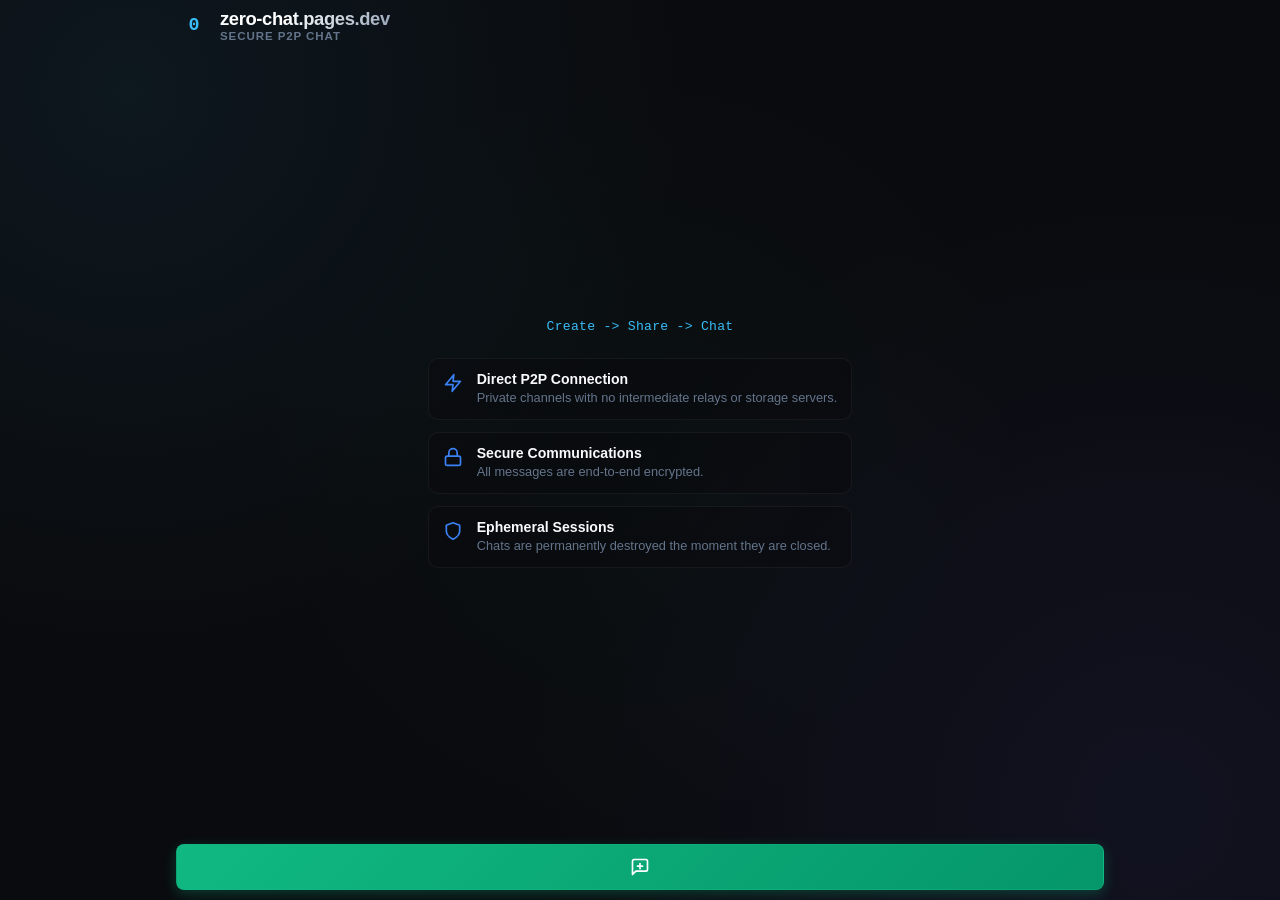
==== zero_client/index.html @ 0353b4b6 "feat(client): bypass desktop Web Share API and strip text from mobile share payload (REQ-044.1, REQ-" ====
<!DOCTYPE html>
<html lang="en">
<head>
    <meta charset="UTF-8">
    <meta name="viewport" content="width=device-width, initial-scale=1.0">
    <title>zero-chat.pages.dev</title>
    <link rel="icon" type="image/svg+xml" href="data:image/svg+xml,%3Csvg xmlns='http://www.w3.org/2000/svg' viewBox='0 0 32 32'%3E%3Ccircle cx='16' cy='16' r='15' fill='%23121826' stroke='%2338bdf8' stroke-width='2' stroke-opacity='0.4'/%3E%3Ctext x='16' y='22' font-family='monospace' font-size='18' font-weight='700' fill='%2338bdf8' text-anchor='middle'%3E0%3C/text%3E%3C/svg%3E">
    <link rel="stylesheet" href="style.css">
    <style>
        .hidden { display: none !important; }
        .btn-action {
            background: linear-gradient(135deg, #38bdf8, #6366f1);
            border: none;
            color: #fff;
            padding: 8px 16px;
            font-size: 0.85rem;
            font-weight: 600;
            border-radius: 8px;
            cursor: pointer;
            transition: transform 0.15s ease, opacity 0.15s ease;
            white-space: nowrap;
        }
        .btn-action:hover {
            transform: translateY(-1px);
            opacity: 0.92;
        }
        .btn-action:disabled {
            opacity: 0.5;
            cursor: not-allowed;
            transform: none;
        }
        .btn-action-full {
            width: 100%;
            padding: 12px 20px;
            font-size: 0.9rem;
            display: flex;
            align-items: center;
            justify-content: center;
            gap: 8px;
            text-align: center;
        }
        .create-room-bar {
            width: 100%;
            display: flex;
        }
        #header-add-btn {
            display: inline-flex;
            align-items: center;
            justify-content: center;
            width: 26px;
            height: 26px;
            padding: 0;
            border-radius: 9999px;
            background: rgba(56, 189, 248, 0.12);
            border: 1px solid rgba(56, 189, 248, 0.32);
            color: var(--accent-cyan, #38bdf8);
            cursor: pointer;
            transition: all 0.2s ease;
            user-select: none;
            -webkit-user-select: none;
            box-sizing: border-box;
            flex-shrink: 0;
        }
        #header-add-btn:hover {
            background: rgba(56, 189, 248, 0.24);
            border-color: rgba(56, 189, 248, 0.6);
            color: #ffffff;
            box-shadow: 0 0 10px rgba(56, 189, 248, 0.35);
            transform: translateY(-1px);
        }
        #header-add-btn:active {
            transform: translateY(0);
        }
    </style>
</head>
<body>
    <div id="app">
        <div class="chat-layout">
            <header class="chat-header glass-panel">
                <div class="header-brand">
                    <span class="brand-icon">0</span>
                    <div class="brand-text" id="brand-text">
                        <h1 class="brand-title">zero-chat.pages.dev</h1>
                        <span class="brand-tagline">SECURE P2P CHAT</span>
                    </div>
                </div>
                <div class="header-controls" id="header-controls">
                    <button id="destroy-session-button" class="btn btn-burn btn-header-burn hidden" type="button" aria-label="Burn Chat">
                        <svg width="16" height="16" viewBox="0 0 24 24" fill="none" stroke="currentColor" stroke-width="2" stroke-linecap="round" stroke-linejoin="round">
                            <path d="M8.5 14.5A2.5 2.5 0 0 0 11 12c0-1.38-.5-2-1-3-1.072-2.143-.224-4.054 2-6 .5 2.5 2 4.9 4 6.5 2 1.6 3 3.5 3 5.5a7 7 0 1 1-14 0c0-1.153.433-2.294 1-3a2.5 2.5 0 0 0 2.5 2.5z"></path>
                        </svg>
                    </button>
                    <button id="header-add-btn" class="btn btn-icon hidden" type="button" aria-label="Add peer" style="display: none !important;">
                        <svg width="14" height="14" viewBox="0 0 24 24" fill="none" stroke="currentColor" stroke-width="2.5" stroke-linecap="round" stroke-linejoin="round">
                            <line x1="12" y1="5" x2="12" y2="19"></line>
                            <line x1="5" y1="12" x2="19" y2="12"></line>
                        </svg>
                    </button>
                    <div id="peer-count" class="peer-count-badge hidden">
                        <svg class="peer-slashed-user-icon" width="14" height="14" viewBox="0 0 24 24" fill="none" stroke="currentColor" stroke-width="2.5" stroke-linecap="round" stroke-linejoin="round">
                            <path d="M16 21v-2a4 4 0 0 0-4-4H8a4 4 0 0 0-4 4v2"></path>
                            <circle cx="10" cy="7" r="4"></circle>
                            <line x1="2" y1="2" x2="22" y2="22"></line>
                        </svg>
                    </div>
                    <div id="idle-status-capsule" class="status-capsule-disconnected hidden">
                        <span class="status-indicator-dot blue-dot"></span>
                    </div>
                    <div id="peer-list" class="peer-list hidden"></div>
                    <button id="header-leave-btn" class="btn btn-leave btn-icon hidden" type="button" aria-label="Leave chat">
                        <svg width="14" height="14" viewBox="0 0 24 24" fill="none" stroke="currentColor" stroke-width="2" stroke-linecap="round" stroke-linejoin="round">
                            <path d="M9 21H5a2 2 0 0 1-2-2V5a2 2 0 0 1 2-2h4"></path>
                            <polyline points="16 17 21 12 16 7"></polyline>
                            <line x1="21" y1="12" x2="9" y2="12"></line>
                        </svg>
                    </button>
                </div>
            </header>

            <main id="messages-container" class="messages-container">
                <div id="welcome-splash" class="welcome-splash">
                    <div class="welcome-header">
                        <p class="welcome-subtitle">Create -&gt; Share -&gt; Chat</p>
                    </div>
                    <div class="welcome-features">
                        <div class="feature-card">
                            <div class="feature-icon">
                                <svg width="20" height="20" viewBox="0 0 24 24" fill="none" stroke="currentColor" stroke-width="2" stroke-linecap="round" stroke-linejoin="round">
                                    <polygon points="13 2 3 14 12 14 11 22 21 10 12 10 13 2"></polygon>
                                </svg>
                            </div>
                            <div class="feature-content">
                                <span class="feature-title">Direct P2P Connection</span>
                                <p class="feature-desc">Private channels with no intermediate relays or storage servers.</p>
                            </div>
                        </div>
                        <div class="feature-card">
                            <div class="feature-icon">
                                <svg width="20" height="20" viewBox="0 0 24 24" fill="none" stroke="currentColor" stroke-width="2" stroke-linecap="round" stroke-linejoin="round">
                                    <rect x="3" y="11" width="18" height="11" rx="2" ry="2"></rect>
                                    <path d="M7 11V7a5 5 0 0 1 10 0v4"></path>
                                </svg>
                            </div>
                            <div class="feature-content">
                                <span class="feature-title">Secure Communications</span>
                                <p class="feature-desc">All messages are end-to-end encrypted.</p>
                            </div>
                        </div>
                        <div class="feature-card">
                            <div class="feature-icon">
                                <svg width="20" height="20" viewBox="0 0 24 24" fill="none" stroke="currentColor" stroke-width="2" stroke-linecap="round" stroke-linejoin="round">
                                    <path d="M12 22s8-4 8-10V5l-8-3-8 3v7c0 6 8 10 8 10z"></path>
                                </svg>
                            </div>
                            <div class="feature-content">
                                <span class="feature-title">Ephemeral Sessions</span>
                                <p class="feature-desc">Chats are permanently destroyed the moment they are closed.</p>
                            </div>
                        </div>
                    </div>
                </div>
            </main>

            <footer class="chat-footer glass-panel">
                <!-- Full-width Create Private Room bar when disconnected -->
                <div id="create-room-bar" class="create-room-bar">
                    <button id="btn-create-room" class="btn-action btn-action-full btn-emerald" type="button" aria-label="Create Chat">
                        <svg width="20" height="20" viewBox="0 0 24 24" fill="none" stroke="currentColor" stroke-width="2" stroke-linecap="round" stroke-linejoin="round">
                            <path d="M21 15a2 2 0 0 1-2 2H7l-4 4V5a2 2 0 0 1 2-2h14a2 2 0 0 1 2 2z"></path>
                            <line x1="12" y1="8" x2="12" y2="14"></line>
                            <line x1="9" y1="11" x2="15" y2="11"></line>
                        </svg>
                    </button>
                </div>

                <!-- Chat text input bar when in active chat -->
                <form id="message-form" class="message-form hidden" onsubmit="return false;">
                    <button id="input-add-peer-btn" class="btn btn-action-peer btn-icon" type="button" aria-label="Add peer">
                        <svg width="20" height="20" viewBox="0 0 24 24" fill="none" stroke="currentColor" stroke-width="2" stroke-linecap="round" stroke-linejoin="round">
                            <path d="M16 21v-2a4 4 0 0 0-4-4H6a4 4 0 0 0-4 4v2"></path>
                            <circle cx="9" cy="7" r="4"></circle>
                            <line x1="19" y1="8" x2="19" y2="14"></line>
                            <line x1="22" y1="11" x2="16" y2="11"></line>
                        </svg>
                    </button>
                    <input id="message-input" class="message-input" type="text" autocomplete="off" disabled />
                    <button id="send-button" class="btn btn-send-emerald btn-icon" type="button" aria-label="Send message" disabled>
                        <svg width="16" height="16" viewBox="0 0 24 24" fill="none" stroke="currentColor" stroke-width="2" stroke-linecap="round" stroke-linejoin="round">
                            <line x1="22" y1="2" x2="11" y2="13"></line>
                            <polygon points="22 2 15 22 11 13 2 9 22 2"></polygon>
                        </svg>
                    </button>
                </form>
            </footer>
        </div>
    </div>

    <script type="module">
        const WORKER_ORIGIN = "https://network.zero-chat.workers.dev";
        const WORKER_WS_ORIGIN = "wss://network.zero-chat.workers.dev";

        const CREATE_CHAT_ICON_SVG = `
            <svg width="20" height="20" viewBox="0 0 24 24" fill="none" stroke="currentColor" stroke-width="2" stroke-linecap="round" stroke-linejoin="round">
                <path d="M21 15a2 2 0 0 1-2 2H7l-4 4V5a2 2 0 0 1 2-2h14a2 2 0 0 1 2 2z"></path>
                <line x1="12" y1="8" x2="12" y2="14"></line>
                <line x1="9" y1="11" x2="15" y2="11"></line>
            </svg>`.trim();
        const COPY_ICON_SVG = `
            <svg width="20" height="20" viewBox="0 0 24 24" fill="none" stroke="currentColor" stroke-width="2" stroke-linecap="round" stroke-linejoin="round">
                <rect x="9" y="9" width="13" height="13" rx="2" ry="2"></rect>
                <path d="M5 15H4a2 2 0 0 1-2-2V4a2 2 0 0 1 2-2h9a2 2 0 0 1 2 2v1"></path>
            </svg>`.trim();
        const SHARE_ICON_SVG = `
            <svg width="20" height="20" viewBox="0 0 24 24" fill="none" stroke="currentColor" stroke-width="2" stroke-linecap="round" stroke-linejoin="round">
                <circle cx="18" cy="5" r="3"></circle>
                <circle cx="6" cy="12" r="3"></circle>
                <circle cx="18" cy="19" r="3"></circle>
                <line x1="8.59" y1="13.51" x2="15.42" y2="17.49"></line>
                <line x1="15.41" y1="6.51" x2="8.59" y2="10.49"></line>
            </svg>`.trim();
        const ADD_PEER_ICON_SVG = `
            <svg width="20" height="20" viewBox="0 0 24 24" fill="none" stroke="currentColor" stroke-width="2" stroke-linecap="round" stroke-linejoin="round">
                <path d="M16 21v-2a4 4 0 0 0-4-4H6a4 4 0 0 0-4 4v2"></path>
                <circle cx="9" cy="7" r="4"></circle>
                <line x1="19" y1="8" x2="19" y2="14"></line>
                <line x1="22" y1="11" x2="16" y2="11"></line>
            </svg>`.trim();
        const CREATE_ROOM_DEFAULT_HTML = CREATE_CHAT_ICON_SVG;
        const CREATE_ROOM_ICON_HTML = CREATE_CHAT_ICON_SVG;
        const SLASHED_PERSON_ICON_SVG = `
            <svg class="peer-slashed-user-icon" width="14" height="14" viewBox="0 0 24 24" fill="none" stroke="currentColor" stroke-width="2.5" stroke-linecap="round" stroke-linejoin="round">
                <path d="M16 21v-2a4 4 0 0 0-4-4H8a4 4 0 0 0-4 4v2"></path>
                <circle cx="10" cy="7" r="4"></circle>
                <line x1="2" y1="2" x2="22" y2="22"></line>
            </svg>`.trim();

        if (typeof document !== "undefined" && !document.querySelector) {
            document.querySelector = (sel) => {
                if (sel === ".brand-text" || sel === "#brand-text") {
                    return document.getElementById("brand-text");
                }
                if (sel === ".header-controls" || sel === "#header-controls") {
                    return document.getElementById("header-controls");
                }
                return null;
            };
        }

        // DOM elements
        const brandTextEl = document.querySelector(".brand-text");
        const headerControls = document.querySelector(".header-controls") || document.getElementById("header-controls");
        const headerAddBtn = document.getElementById("header-add-btn");
        const peerCountEl = document.getElementById("peer-count");
        const idleStatusCapsule = document.getElementById("idle-status-capsule");
        const peerListEl = document.getElementById("peer-list");
        const headerLeaveBtn = document.getElementById("header-leave-btn");
        const createRoomBar = document.getElementById("create-room-bar");
        const btnCreateRoom = document.getElementById("btn-create-room");
        const feed = document.getElementById("messages-container");
        const messageForm = document.getElementById("message-form");
        const inputAddPeerBtn = document.getElementById("input-add-peer-btn");
        const msgInput = document.getElementById("message-input");
        const sendBtn = document.getElementById("send-button");
        const burnBtn = document.getElementById("destroy-session-button");

        let isInRoomSession = false;
        let staggerNoticeTimer = null;
        let activeHostInviteUrl = null;
        let activeHostSignaling = null;
        let activeInviteSignaling = null;
        let createRoomFeedbackTimer = null;
        let headerAddFeedbackTimer = null;
        let headerAddFeedbackEl = null;
        let inChatInviteFeedbackTimer = null;
        let inChatInviteFeedbackEl = null;
        const announcedJoinPeers = new Set();
        const departedPeers = new Set();
        const activeSessionPeers = new Set();
        const knownSessionMembers = new Set();
        const memberHandshakeState = new Map();
        let reconciliationTimer = null;
        const RECONCILIATION_INTERVAL_MS = 2000;
        const TIE_BREAKER_GRACE_MS = 4000;
        const MAX_HANDSHAKE_RETRIES = 5;

        if (typeof document !== "undefined" && !document.documentElement) {
            document.documentElement = {
                style: {
                    setProperty: () => {}
                },
                classList: {
                    toggle: () => {},
                    contains: () => false,
                    add: () => {},
                    remove: () => {}
                }
            };
        }

        function syncMobileViewport() {
            const vv = window.visualViewport;
            if (!vv) return;
            if (document.documentElement && document.documentElement.style && typeof document.documentElement.style.setProperty === "function") {
                document.documentElement.style.setProperty("--app-height", `${vv.height}px`);
                document.documentElement.style.setProperty("--app-offset-top", `${vv.offsetTop}px`);
            }
            const isKeyboardOpen = vv.height < window.innerHeight * 0.85;
            if (document.documentElement && document.documentElement.classList && typeof document.documentElement.classList.toggle === "function") {
                document.documentElement.classList.toggle("keyboard-open", isKeyboardOpen);
            }
            if (typeof window.scrollTo === "function") {
                window.scrollTo(0, 0);
            }
            if (feed) {
                feed.scrollTop = feed.scrollHeight;
            }
        }
        if (window.visualViewport) {
            window.visualViewport.addEventListener("resize", syncMobileViewport);
            window.visualViewport.addEventListener("scroll", syncMobileViewport);
            syncMobileViewport();
        }

        function isMobileBrowser() {
            if (typeof window !== "undefined" && typeof window.isMobileBrowser === "function" && window.isMobileBrowser !== isMobileBrowser) {
                return window.isMobileBrowser();
            }
            if (typeof navigator === "undefined") return false;
            if (navigator.userAgentData && typeof navigator.userAgentData.mobile === "boolean") {
                return navigator.userAgentData.mobile;
            }
            const ua = navigator.userAgent || "";
            const isMobileUA = /Mobi|Android|iPhone|iPad|iPod/i.test(ua);
            const isTouchMac = Boolean(navigator.maxTouchPoints && navigator.maxTouchPoints > 2 && /Macintosh/.test(ua));
            return isMobileUA || isTouchMac;
        }

        function resetInputAddPeerButton() {
            if (inputAddPeerBtn) {
                inputAddPeerBtn.classList.remove("btn-waiting");
                inputAddPeerBtn.innerHTML = ADD_PEER_ICON_SVG;
                inputAddPeerBtn.setAttribute("aria-label", "Add peer");
            }
        }

        function setInputAddPeerBtnStage1() {
            resetInputAddPeerButton();
        }

        function setInputAddPeerBtnStage2() {
            if (inputAddPeerBtn) {
                const canShare = isMobileBrowser() && typeof navigator !== "undefined" && typeof navigator.share === "function";
                inputAddPeerBtn.classList.add("btn-waiting");
                inputAddPeerBtn.innerHTML = canShare ? SHARE_ICON_SVG : COPY_ICON_SVG;
                inputAddPeerBtn.setAttribute("aria-label", canShare ? "Share invite link" : "Copy invite link");
            }
        }

        function clearInChatInviteFeedback() {
            if (inChatInviteFeedbackTimer) {
                clearTimeout(inChatInviteFeedbackTimer);
                inChatInviteFeedbackTimer = null;
            }
            if (inChatInviteFeedbackEl && inChatInviteFeedbackEl.parentNode) {
                inChatInviteFeedbackEl.remove();
            }
            inChatInviteFeedbackEl = null;
            resetInputAddPeerButton();
        }

        function updatePeerCountDisplay() {
            if (!peerCountEl) return;
            const activeEngine = engine || (typeof window !== "undefined" && window.engine ? window.engine : null);
            const inRoom = isInRoomSession || (Boolean(activeEngine) && !isBurned);
            if (!inRoom) {
                // Home View: hide all right-side controls, show brand text
                if (brandTextEl) brandTextEl.classList.remove("hidden");
                if (burnBtn) burnBtn.classList.add("hidden");
                peerCountEl.classList.add("hidden");
                if (idleStatusCapsule) idleStatusCapsule.classList.add("hidden");
                if (peerListEl) {
                    peerListEl.classList.add("hidden");
                    peerListEl.innerHTML = "";
                }
                if (headerLeaveBtn) headerLeaveBtn.classList.add("hidden");
                if (headerAddBtn) headerAddBtn.classList.add("hidden");
                if (messageForm) messageForm.classList.add("hidden");
            } else {
                if (brandTextEl) brandTextEl.classList.add("hidden");
                const count = activeEngine ? activeEngine.openPeerCount : 0;
                peerCountEl.classList.remove("hidden");
                if (headerLeaveBtn) headerLeaveBtn.classList.remove("hidden");
                if (burnBtn) burnBtn.classList.remove("hidden");

                if (count === 0) {
                    // 0 Peers: show slashed person icon & blue dot, hide padlock, keep leave & burn button visible
                    if (headerLeaveBtn) headerLeaveBtn.classList.remove("hidden");
                    if (burnBtn) burnBtn.classList.remove("hidden");
                    peerCountEl.innerHTML = SLASHED_PERSON_ICON_SVG;
                    if (idleStatusCapsule) idleStatusCapsule.classList.remove("hidden");
                    if (peerListEl) {
                        peerListEl.classList.add("hidden");
                        peerListEl.innerHTML = "";
                    }
                    if (headerAddBtn) headerAddBtn.classList.add("hidden");
                    if (messageForm) messageForm.classList.add("hidden");
                    if (createRoomBar) createRoomBar.classList.remove("hidden");
                    if (btnCreateRoom && !btnCreateRoom.classList.contains("btn-waiting") && !btnCreateRoom.disabled) {
                        setCreateRoomStage1Plus();
                    }
                } else {
                    // >0 Peers: show numeric count, padlock, and burn button, hide blue dot
                    if (headerLeaveBtn) headerLeaveBtn.classList.remove("hidden");
                    if (burnBtn) burnBtn.classList.remove("hidden");
                    peerCountEl.textContent = String(count);
                    if (idleStatusCapsule) idleStatusCapsule.classList.add("hidden");
                    if (peerListEl) {
                        peerListEl.classList.remove("hidden");
                        if (!peerListEl.querySelector(".peer-pill")) {
                            peerListEl.innerHTML = `<span class="peer-pill"><svg class="peer-lock-icon" width="12" height="12" viewBox="0 0 24 24" fill="none" stroke="currentColor" stroke-width="2.5" stroke-linecap="round" stroke-linejoin="round"><rect x="3" y="11" width="18" height="11" rx="2" ry="2"></rect><path d="M7 11V7a5 5 0 0 1 10 0v4"></path></svg></span>`;
                        }
                    }
                    if (headerAddBtn) headerAddBtn.classList.add("hidden");
                    if (createRoomBar) createRoomBar.classList.add("hidden");
                    if (messageForm) messageForm.classList.remove("hidden");
                    if (inputAddPeerBtn) {
                        inputAddPeerBtn.disabled = false;
                        if (!inputAddPeerBtn.classList.contains("btn-waiting")) {
                            inputAddPeerBtn.innerHTML = ADD_PEER_ICON_SVG;
                            inputAddPeerBtn.setAttribute("aria-label", "Add peer");
                        }
                    }
                    if (msgInput) {
                        msgInput.disabled = false;
                        msgInput.placeholder = "";
                    }
                    if (sendBtn) sendBtn.disabled = false;
                }
            }
        }

        function setCreateRoomStage1() {
            if (createRoomFeedbackTimer) {
                clearTimeout(createRoomFeedbackTimer);
                createRoomFeedbackTimer = null;
            }
            if (btnCreateRoom) {
                btnCreateRoom.disabled = false;
                btnCreateRoom.className = "btn-action btn-action-full btn-emerald";
                btnCreateRoom.setAttribute("aria-label", "Create Chat");
                btnCreateRoom.innerHTML = CREATE_CHAT_ICON_SVG;
            }
        }

        function setCreateRoomStage1Plus() {
            if (createRoomFeedbackTimer) {
                clearTimeout(createRoomFeedbackTimer);
                createRoomFeedbackTimer = null;
            }
            if (btnCreateRoom) {
                btnCreateRoom.disabled = false;
                btnCreateRoom.className = "btn-action btn-action-full btn-emerald";
                btnCreateRoom.setAttribute("aria-label", "Add peer");
                btnCreateRoom.innerHTML = ADD_PEER_ICON_SVG;
            }
        }

        function setCreateRoomStage2() {
            if (createRoomFeedbackTimer) {
                clearTimeout(createRoomFeedbackTimer);
                createRoomFeedbackTimer = null;
            }
            if (btnCreateRoom) {
                const canShare = isMobileBrowser() && typeof navigator !== "undefined" && typeof navigator.share === "function";
                btnCreateRoom.disabled = false;
                btnCreateRoom.className = "btn-action btn-action-full btn-waiting";
                btnCreateRoom.setAttribute("aria-label", canShare ? "Share invite link" : "Copy invite link");
                btnCreateRoom.innerHTML = canShare ? SHARE_ICON_SVG : COPY_ICON_SVG;
            }
        }

        function setCreateRoomCopiedFeedback() {
            setCreateRoomStage2();
        }

        // Deduplication & Glare Avoidance State
        const MAX_SEEN_CACHE = 1000;
        const seenMessageIds = new Set();
        const seenMessageOrder = [];
        const pendingOffers = new Set();

        function generateUuid() {
            if (typeof crypto !== "undefined" && typeof crypto.randomUUID === "function") {
                return crypto.randomUUID();
            }
            return "xxxxxxxx-xxxx-4xxx-yxxx-xxxxxxxxxxxx".replace(/[xy]/g, function(c) {
                const r = Math.random() * 16 | 0;
                const v = c === "x" ? r : (r & 0x3 | 0x8);
                return v.toString(16);
            });
        }

        function markMessageSeen(messageUuid) {
            if (!messageUuid) return false;
            if (seenMessageIds.has(messageUuid)) {
                return false;
            }
            seenMessageIds.add(messageUuid);
            seenMessageOrder.push(messageUuid);
            if (seenMessageOrder.length > MAX_SEEN_CACHE) {
                const oldest = seenMessageOrder.shift();
                seenMessageIds.delete(oldest);
            }
            return true;
        }

        // WebRTC Engine (Browser native WebRTC with multi-peer connection pool)
        class ZeroWebRtcEngine {
            constructor(peerId = null) {
                this.rtcConfig = {
                    iceServers: [
                        { urls: "stun:stun.cloudflare.com:3478" },
                        { urls: "stun:stun.l.google.com:19302" }
                    ]
                };
                this.localPeerId = peerId || localPeerId;
                // Map<peerId, { pc: RTCPeerConnection, dc: RTCDataChannel, state: string, peerId: string }>
                this.peers = new Map();
                this.pendingOffers = new Set();
                this.state = "disconnected"; // Overall engine state: "disconnected", "connecting", "open", "closed"
                this.onStateChangeCb = null; // (state, peerId) => void
                this.onPeerStateChangeCb = null; // (peerId, state) => void
                this.onMessageCb = null; // (data, peerId) => void
            }

            get openPeerCount() {
                let count = 0;
                for (const [pId, peer] of this.peers.entries()) {
                    if (typeof departedPeers !== "undefined" && departedPeers.has(pId)) {
                        continue;
                    }
                    if (peer.state === "open" && peer.dc && peer.dc.readyState === "open") {
                        count++;
                    }
                }
                return count;
            }

            get dc() {
                for (const peer of this.peers.values()) {
                    if (peer.dc && peer.dc.readyState === "open") {
                        return peer.dc;
                    }
                }
                for (const peer of this.peers.values()) {
                    if (peer.dc) {
                        return peer.dc;
                    }
                }
                return null;
            }

            get pc() {
                for (const peer of this.peers.values()) {
                    if (peer.pc) {
                        return peer.pc;
                    }
                }
                return null;
            }

            _setOverallState(s, peerId = null) {
                if (this.state === s) return;
                this.state = s;
                if (this.onStateChangeCb) {
                    this.onStateChangeCb(s, peerId);
                }
            }

            _updateOverallState(peerId = null) {
                if (this.openPeerCount > 0) {
                    this._setOverallState("open", peerId);
                    return;
                }

                let anyConnecting = false;
                for (const peer of this.peers.values()) {
                    if (peer.state === "connecting") {
                        anyConnecting = true;
                        break;
                    }
                }

                if (anyConnecting) {
                    this._setOverallState("connecting", peerId);
                } else if (this.peers.size > 0) {
                    this._setOverallState("closed", peerId);
                } else {
                    this._setOverallState("disconnected", peerId);
                }
            }

            _setPeerState(peerId, newState) {
                const peer = this.peers.get(peerId);
                if (!peer) return;
                if (peer.state === newState) return;
                peer.state = newState;
                if (this.onPeerStateChangeCb) {
                    this.onPeerStateChangeCb(peerId, newState);
                }
                this._updateOverallState(peerId);
            }

            _handlePeerDisconnect(peerId) {
                const peer = this.peers.get(peerId);
                if (!peer || peer.state === "closed") return;
                peer.state = "closed";
                if (this.onPeerStateChangeCb) {
                    this.onPeerStateChangeCb(peerId, "closed");
                }
                this._updateOverallState(peerId);
            }

            _attachDataChannel(peerId, ch) {
                if (!ch) return;
                let peer = this.peers.get(peerId);
                if (!peer) {
                    peer = { pc: null, dc: ch, state: "connecting", peerId, createdAt: Date.now() };
                    this.peers.set(peerId, peer);
                } else {
                    peer.dc = ch;
                }

                ch.onopen = () => {
                    const currentPeerId = peer.peerId || peerId;
                    this._setPeerState(currentPeerId, "open");
                };
                ch.onclose = () => {
                    const currentPeerId = peer.peerId || peerId;
                    this._handlePeerDisconnect(currentPeerId);
                };
                ch.onerror = () => {
                    const currentPeerId = peer.peerId || peerId;
                    this._handlePeerDisconnect(currentPeerId);
                };
                ch.onmessage = (ev) => {
                    if (this.onMessageCb) {
                        const currentPeerId = peer.peerId || peerId;
                        this.onMessageCb(ev.data, currentPeerId);
                    }
                };

                if (ch.readyState === "open") {
                    const currentPeerId = peer.peerId || peerId;
                    this._setPeerState(currentPeerId, "open");
                }
            }

            _waitForIceGatheringComplete(pc) {
                if (!pc || pc.iceGatheringState === "complete") return Promise.resolve();
                return new Promise((resolve) => {
                    let timer = null;
                    const cleanup = () => {
                        if (timer) {
                            clearTimeout(timer);
                            timer = null;
                        }
                        pc.removeEventListener("icegatheringstatechange", check);
                        pc.removeEventListener("icecandidate", onCandidate);
                    };
                    const check = () => {
                        if (pc.iceGatheringState === "complete") {
                            cleanup();
                            resolve();
                        }
                    };
                    const onCandidate = (ev) => {
                        if (ev.candidate === null) {
                            cleanup();
                            resolve();
                        }
                    };
                    pc.addEventListener("icegatheringstatechange", check);
                    pc.addEventListener("icecandidate", onCandidate);
                    timer = setTimeout(() => {
                        cleanup();
                        resolve();
                    }, 4500); // 4.5s fallback limit for mobile cellular latency
                });
            }

            _teardownPeerQuietly(peerId) {
                if (this.pendingOffers) {
                    this.pendingOffers.delete(peerId);
                }
                pendingOffers.delete(peerId);
                const peer = this.peers.get(peerId);
                if (!peer) return;
                peer.state = "closed";
                if (peer.dc) {
                    try {
                        peer.dc.onopen = null;
                        peer.dc.onclose = null;
                        peer.dc.onerror = null;
                        peer.dc.onmessage = null;
                        peer.dc.close();
                    } catch (_) {}
                }
                if (peer.pc) {
                    try {
                        peer.pc.onconnectionstatechange = null;
                        peer.pc.oniceconnectionstatechange = null;
                        peer.pc.ondatachannel = null;
                        peer.pc.close();
                    } catch (_) {}
                }
                this.peers.delete(peerId);
                this._updateOverallState(peerId);
                if (typeof updatePeerCountDisplay === "function") {
                    updatePeerCountDisplay();
                }
            }

            async create_peer_offer(peerId = "peer-01") {
                const existing = this.peers.get(peerId);
                if (existing) {
                    if (existing.state === "open" && existing.dc && existing.dc.readyState === "open") {
                        // Idempotent: already open, do not tear down or disrupt live link (REQ-031.2)
                        return (existing.pc && existing.pc.localDescription) ? existing.pc.localDescription.sdp : "";
                    }
                    this._teardownPeerQuietly(peerId);
                }

                const pc = new RTCPeerConnection(this.rtcConfig);
                const dc = pc.createDataChannel("zero-chat", { ordered: true });
                const peer = { pc, dc, state: "connecting", peerId, createdAt: Date.now() };
                this.peers.set(peerId, peer);

                this._attachDataChannel(peerId, dc);

                pc.onconnectionstatechange = () => {
                    if (pc.connectionState === "failed" || pc.connectionState === "closed") {
                        this._handlePeerDisconnect(peer.peerId || peerId);
                    }
                };
                pc.oniceconnectionstatechange = () => {
                    if (pc.iceConnectionState === "failed" || pc.iceConnectionState === "closed") {
                        this._handlePeerDisconnect(peer.peerId || peerId);
                    }
                };

                this._updateOverallState(peerId);

                const offer = await pc.createOffer();
                await pc.setLocalDescription(offer);
                await this._waitForIceGatheringComplete(pc);

                this._updateOverallState(peerId);
                return pc.localDescription.sdp;
            }

            async accept_peer_answer(peerId, answerSdp) {
                if (answerSdp === undefined && typeof peerId === "string" && peerId.includes("v=0")) {
                    answerSdp = peerId;
                    peerId = "peer-01";
                }
                peerId = peerId || "peer-01";
                if (this.pendingOffers) {
                    this.pendingOffers.delete(peerId);
                }
                pendingOffers.delete(peerId);
                const peer = this.peers.get(peerId);
                if (!peer || !peer.pc) {
                    console.debug(`[accept_peer_answer] Peer connection not found for ${peerId}`);
                    return;
                }
                if (peer.pc.signalingState && peer.pc.signalingState !== "have-local-offer") {
                    console.debug(`[accept_peer_answer] Dropping answer for ${peerId}: signalingState is ${peer.pc.signalingState}`);
                    return;
                }
                await peer.pc.setRemoteDescription(new RTCSessionDescription({ type: "answer", sdp: answerSdp }));
            }

            async create_peer_answer(peerId, offerSdp) {
                if (offerSdp === undefined && typeof peerId === "string" && peerId.includes("v=0")) {
                    offerSdp = peerId;
                    peerId = "peer-01";
                }
                peerId = peerId || "peer-01";
                const existing = this.peers.get(peerId);
                if (existing) {
                    if (existing.state === "open" && existing.dc && existing.dc.readyState === "open") {
                        // Idempotent: already open, do not tear down or disrupt live link (REQ-031.2)
                        return (existing.pc && existing.pc.localDescription) ? existing.pc.localDescription.sdp : "";
                    }
                    this._teardownPeerQuietly(peerId);
                }

                const pc = new RTCPeerConnection(this.rtcConfig);
                const peer = { pc, dc: null, state: "connecting", peerId, createdAt: Date.now() };
                this.peers.set(peerId, peer);

                pc.ondatachannel = (ev) => {
                    this._attachDataChannel(peerId, ev.channel);
                };

                pc.onconnectionstatechange = () => {
                    if (pc.connectionState === "failed" || pc.connectionState === "closed") {
                        this._handlePeerDisconnect(peer.peerId || peerId);
                    }
                };
                pc.oniceconnectionstatechange = () => {
                    if (pc.iceConnectionState === "failed" || pc.iceConnectionState === "closed") {
                        this._handlePeerDisconnect(peer.peerId || peerId);
                    }
                };

                this._updateOverallState(peerId);

                await pc.setRemoteDescription(new RTCSessionDescription({ type: "offer", sdp: offerSdp }));
                const answer = await pc.createAnswer();
                await pc.setLocalDescription(answer);
                await this._waitForIceGatheringComplete(pc);

                this._updateOverallState(peerId);
                return pc.localDescription.sdp;
            }

            async create_offer(peerId = "peer-01") {
                return this.create_peer_offer(peerId);
            }

            async accept_offer_and_create_answer(offerSdp, peerId = "peer-01") {
                return this.create_peer_answer(peerId, offerSdp);
            }

            async apply_answer(answerSdp, peerId = "peer-01") {
                return this.accept_peer_answer(peerId, answerSdp);
            }

            async initiate_relay_handshake(relayPeerId, targetPeerId) {
                const existing = this.peers.get(targetPeerId);
                if (existing && existing.state === "open" && existing.dc && existing.dc.readyState === "open") {
                    return; // Already open
                }

                if (this.pendingOffers) {
                    this.pendingOffers.add(targetPeerId);
                }
                pendingOffers.add(targetPeerId);
                try {
                    const offerSdp = await this.create_peer_offer(targetPeerId);
                    if (!offerSdp) return;
                    const nonce = Array.from(crypto.getRandomValues(new Uint8Array(12)));
                    const ciphertext = Array.from(new TextEncoder().encode(offerSdp));
                    const offerMsg = {
                        frame_id: generateUuid(),
                        ttl: 3,
                        signal: {
                            RelaySdpOffer: {
                                from_peer_id: this.localPeerId || localPeerId,
                                to_peer_id: targetPeerId,
                                sealed_offer: {
                                    nonce,
                                    ciphertext
                                }
                            }
                        }
                    };
                    this.send_text(JSON.stringify(offerMsg), relayPeerId);
                } catch (err) {
                    if (this.pendingOffers) {
                        this.pendingOffers.delete(targetPeerId);
                    }
                    pendingOffers.delete(targetPeerId);
                    throw err;
                }
            }

            broadcast_text(text) {
                let sentCount = 0;
                for (const peer of this.peers.values()) {
                    if (peer.dc && peer.dc.readyState === "open") {
                        try {
                            peer.dc.send(text);
                            sentCount++;
                        } catch (e) {
                            console.warn(`Failed to broadcast to peer ${peer.peerId}:`, e);
                        }
                    }
                }
                if (sentCount === 0) {
                    throw new Error("No open WebRTC DataChannel in pool");
                }
                return sentCount;
            }

            send_text(text, peerId = null) {
                if (peerId) {
                    const peer = this.peers.get(peerId);
                    if (!peer || !peer.dc || peer.dc.readyState !== "open") {
                        throw new Error(`DataChannel for peer ${peerId} is not open`);
                    }
                    peer.dc.send(text);
                    return 1;
                }
                return this.broadcast_text(text);
            }

            rename_peer(oldPeerId, newPeerId) {
                if (!oldPeerId || !newPeerId || oldPeerId === newPeerId) return;
                const peer = this.peers.get(oldPeerId);
                if (!peer) return;
                peer.peerId = newPeerId;
                this.peers.delete(oldPeerId);
                this.peers.set(newPeerId, peer);
                if (peerColorMap.has(oldPeerId)) {
                    peerColorMap.set(newPeerId, peerColorMap.get(oldPeerId));
                }
                if (activeSessionPeers.has(oldPeerId)) {
                    activeSessionPeers.delete(oldPeerId);
                    activeSessionPeers.add(newPeerId);
                }
                if (knownSessionMembers.has(oldPeerId)) {
                    knownSessionMembers.delete(oldPeerId);
                    knownSessionMembers.add(newPeerId);
                }
                if (memberHandshakeState.has(oldPeerId)) {
                    const st = memberHandshakeState.get(oldPeerId);
                    memberHandshakeState.delete(oldPeerId);
                    memberHandshakeState.set(newPeerId, st);
                }
                if (announcedJoinPeers.has(oldPeerId)) {
                    announcedJoinPeers.delete(oldPeerId);
                    announcedJoinPeers.add(newPeerId);
                }
                if (departedPeers.has(oldPeerId)) {
                    departedPeers.delete(oldPeerId);
                    departedPeers.add(newPeerId);
                }
                if (pendingOffers.has(oldPeerId)) {
                    pendingOffers.delete(oldPeerId);
                    pendingOffers.add(newPeerId);
                }
                if (this.pendingOffers && this.pendingOffers.has(oldPeerId)) {
                    this.pendingOffers.delete(oldPeerId);
                    this.pendingOffers.add(newPeerId);
                }
                const existingBubbles = feed.querySelectorAll(`.message-bubble[data-peer-id="${oldPeerId}"]`);
                existingBubbles.forEach((el) => el.setAttribute("data-peer-id", newPeerId));
                updatePeerCountDisplay();
            }

            close_peer(peerId) {
                if (this.pendingOffers) {
                    this.pendingOffers.delete(peerId);
                }
                pendingOffers.delete(peerId);
                const peer = this.peers.get(peerId);
                if (!peer || peer.state === "closed") return;
                peer.state = "closed";
                if (peer.dc) {
                    try { peer.dc.close(); } catch (_) {}
                }
                if (peer.pc) {
                    try { peer.pc.close(); } catch (_) {}
                }
                if (this.onPeerStateChangeCb) {
                    this.onPeerStateChangeCb(peerId, "closed");
                }
                this._updateOverallState(peerId);
            }

            close() {
                if (this.pendingOffers) {
                    this.pendingOffers.clear();
                }
                pendingOffers.clear();
                for (const [peerId, peer] of this.peers.entries()) {
                    if (peer.dc) {
                        try { peer.dc.close(); } catch (_) {}
                    }
                    if (peer.pc) {
                        try { peer.pc.close(); } catch (_) {}
                    }
                    peer.state = "closed";
                    if (this.onPeerStateChangeCb) {
                        this.onPeerStateChangeCb(peerId, "closed");
                    }
                }
                this.peers.clear();
                this._setOverallState("closed");
            }
        }

        async function initiateRelayHandshake(relayPeerId, targetPeerId) {
            if (!engine) return;
            const now = Date.now();
            let st = memberHandshakeState.get(targetPeerId);
            if (!st) {
                st = {
                    firstSeen: now,
                    attempts: 1,
                    lastAttempt: now,
                    failedSurfaced: false
                };
                memberHandshakeState.set(targetPeerId, st);
            } else {
                st.attempts++;
                st.lastAttempt = now;
            }
            return engine.initiate_relay_handshake(relayPeerId, targetPeerId);
        }

        // URL-Safe Base64
        function utf8ToBase64Url(str) {
            const bytes = new TextEncoder().encode(str);
            let binary = "";
            for (let i = 0; i < bytes.length; i++) binary += String.fromCharCode(bytes[i]);
            return btoa(binary).replace(/\+/g, "-").replace(/\//g, "_").replace(/=+$/, "");
        }

        function base64UrlToUtf8(str) {
            let b64 = str.replace(/-/g, "+").replace(/_/g, "/");
            while (b64.length % 4) b64 += "=";
            const binary = atob(b64);
            const bytes = new Uint8Array(binary.length);
            for (let i = 0; i < binary.length; i++) bytes[i] = binary.charCodeAt(i);
            return new TextDecoder().decode(bytes);
        }

        async function computeHmacSha256Hex(secretBytes, messageStr) {
            const key = await crypto.subtle.importKey(
                "raw",
                secretBytes,
                { name: "HMAC", hash: "SHA-256" },
                false,
                ["sign"]
            );
            const signature = await crypto.subtle.sign(
                "HMAC",
                key,
                new TextEncoder().encode(messageStr)
            );
            return Array.from(new Uint8Array(signature))
                .map(b => b.toString(16).padStart(2, "0"))
                .join("");
        }

        function updateStatus(status, text) {
            console.debug(`[Status] ${status}: ${text}`);
        }

        let transientStatusEl = null;

        function showTransientStatus(text) {
            hideWelcomeSplash();
            clearTransientStatus();
            transientStatusEl = document.createElement("div");
            transientStatusEl.className = "system-message transient-status";
            const cleanText = (text || "").replace(/\.+$/, "");
            transientStatusEl.innerHTML = `<span class="transient-text">${cleanText}</span><span class="ticking-dots"></span>`;
            feed.appendChild(transientStatusEl);
            feed.scrollTop = feed.scrollHeight;
        }

        function clearTransientStatus() {
            if (transientStatusEl && transientStatusEl.parentNode) {
                transientStatusEl.remove();
            }
            transientStatusEl = null;
        }

        const WELCOME_SPLASH_HTML = `
            <div id="welcome-splash" class="welcome-splash">
                <div class="welcome-header">
                    <p class="welcome-subtitle">Create -&gt; Share -&gt; Chat</p>
                </div>
                <div class="welcome-features">
                    <div class="feature-card">
                        <div class="feature-icon">
                            <svg width="20" height="20" viewBox="0 0 24 24" fill="none" stroke="currentColor" stroke-width="2" stroke-linecap="round" stroke-linejoin="round">
                                <polygon points="13 2 3 14 12 14 11 22 21 10 12 10 13 2"></polygon>
                            </svg>
                        </div>
                        <div class="feature-content">
                            <span class="feature-title">Direct P2P Connection</span>
                            <p class="feature-desc">Private channels with no intermediate relays or storage servers.</p>
                        </div>
                    </div>
                    <div class="feature-card">
                        <div class="feature-icon">
                            <svg width="20" height="20" viewBox="0 0 24 24" fill="none" stroke="currentColor" stroke-width="2" stroke-linecap="round" stroke-linejoin="round">
                                <rect x="3" y="11" width="18" height="11" rx="2" ry="2"></rect>
                                <path d="M7 11V7a5 5 0 0 1 10 0v4"></path>
                            </svg>
                        </div>
                        <div class="feature-content">
                            <span class="feature-title">Secure Communications</span>
                            <p class="feature-desc">All messages are end-to-end encrypted.</p>
                        </div>
                    </div>
                    <div class="feature-card">
                        <div class="feature-icon">
                            <svg width="20" height="20" viewBox="0 0 24 24" fill="none" stroke="currentColor" stroke-width="2" stroke-linecap="round" stroke-linejoin="round">
                                <path d="M12 22s8-4 8-10V5l-8-3-8 3v7c0 6 8 10 8 10z"></path>
                            </svg>
                        </div>
                        <div class="feature-content">
                            <span class="feature-title">Ephemeral Sessions</span>
                            <p class="feature-desc">Chats are permanently destroyed the moment they are closed.</p>
                        </div>
                    </div>
                </div>
            </div>`;

        function hideWelcomeSplash() {
            const splash = document.getElementById("welcome-splash");
            if (splash) {
                splash.classList.add("hidden");
            }
        }

        function showWelcomeSplash() {
            if (isInRoomSession) {
                return; // Stay empty and quiet in an active room
            }
            if (feed.querySelectorAll(".message-bubble, .system-message, .security-alert-card").length > 0) {
                return;
            }
            const splash = document.getElementById("welcome-splash");
            if (splash) {
                splash.classList.remove("hidden");
            } else {
                feed.insertAdjacentHTML("afterbegin", WELCOME_SPLASH_HTML);
            }
        }

        const PEER_COLOR_PALETTE = [
            "#38bdf8", // cyan
            "#fbbf24", // amber
            "#a855f7", // purple
            "#34d399", // emerald
            "#f43f5e", // rose
            "#818cf8"  // indigo
        ];
        const peerColorMap = new Map();

        function getPeerColor(peerId = "peer-01") {
            if (!peerColorMap.has(peerId)) {
                const color = PEER_COLOR_PALETTE[peerColorMap.size % PEER_COLOR_PALETTE.length];
                peerColorMap.set(peerId, color);
            }
            return peerColorMap.get(peerId);
        }

        function dissolveMessage(el) {
            if (!el || el._isDissolving) return;
            el._isDissolving = true;
            if (el._agingTimer) {
                clearTimeout(el._agingTimer);
                el._agingTimer = null;
            }
            if (el._dissolveTimer) {
                clearTimeout(el._dissolveTimer);
                el._dissolveTimer = null;
            }
            el.classList.add("message-dissolve");
            setTimeout(() => {
                if (el.parentNode) {
                    el.remove();
                }
            }, 200);
        }

        function registerEphemeralLifecycle(el) {
            // At 70s: start gentle aging transition to 0.80 opacity
            el._agingTimer = setTimeout(() => {
                if (el.parentNode) {
                    el.classList.add("message-aging");
                }
            }, 70000);

            // At 90s: trigger 200ms soft dissolve and remove
            el._dissolveTimer = setTimeout(() => {
                dissolveMessage(el);
            }, 90000);
        }

        function burnMessageAcrossMesh(messageUuid) {
            if (!messageUuid) return;
            const targetBubble = feed.querySelector(`.message-bubble[data-message-id="${messageUuid}"]`);
            if (targetBubble) {
                dissolveMessage(targetBubble);
            }

            if (engine && engine.openPeerCount > 0) {
                const frameId = generateUuid();
                markMessageSeen(frameId);
                const burnFrame = {
                    frame_id: frameId,
                    ttl: 3,
                    signal: {
                        BurnMessage: {
                            message_uuid: messageUuid
                        }
                    }
                };
                engine.broadcast_text(JSON.stringify(burnFrame));
            }
        }

        function appendMessageBubble(senderName, text, isSelf, peerId, messageUuid) {
            hideWelcomeSplash();
            const bubble = document.createElement("div");
            bubble.className = `message-bubble ${isSelf ? "message-outgoing" : "message-incoming"}`;
            bubble.setAttribute("data-peer-id", isSelf ? "self" : (peerId || senderName || "peer-01"));

            const msgId = messageUuid || generateUuid();
            bubble.setAttribute("data-message-id", msgId);

            const burnBtn = document.createElement("button");
            burnBtn.type = "button";
            burnBtn.className = "btn-message-burn";
            burnBtn.setAttribute("aria-label", "Burn message");
            burnBtn.innerHTML = `
                <svg width="13" height="13" viewBox="0 0 24 24" fill="none" stroke="currentColor" stroke-width="2" stroke-linecap="round" stroke-linejoin="round">
                    <path d="M8.5 14.5A2.5 2.5 0 0 0 11 12c0-1.38-.5-2-1-3-1.072-2.143-.224-4.054 2-6 .5 2.5 2 4.9 4 6.5 2 1.6 3 3.5 3 5.5a7 7 0 1 1-14 0c0-1.153.433-2.294 1-3a2.5 2.5 0 0 0 2.5 2.5z"></path>
                </svg>`;
            burnBtn.addEventListener("click", (e) => {
                if (e && typeof e.stopPropagation === "function") {
                    e.stopPropagation();
                }
                burnMessageAcrossMesh(msgId);
            });

            const header = document.createElement("div");
            header.className = "message-header";

            if (!isSelf) {
                const peerColor = getPeerColor(peerId || senderName || "peer-01");
                bubble.style.setProperty("--peer-color", peerColor);

                const peerDot = document.createElement("span");
                peerDot.className = "peer-dot";
                peerDot.style.backgroundColor = peerColor;
                header.appendChild(peerDot);
            } else {
                const selfDot = document.createElement("span");
                selfDot.className = "peer-dot self-dot";
                header.appendChild(selfDot);
            }

            header.appendChild(burnBtn);

            const body = document.createElement("div");
            body.className = "message-text";
            body.textContent = text;

            bubble.appendChild(header);
            bubble.appendChild(body);

            feed.appendChild(bubble);
            feed.scrollTop = feed.scrollHeight;

            registerEphemeralLifecycle(bubble);
            return bubble;
        }

        function clearTemporarySystemMessages() {
            if (staggerNoticeTimer) {
                clearTimeout(staggerNoticeTimer);
                staggerNoticeTimer = null;
            }
            if (headerAddFeedbackTimer) {
                clearTimeout(headerAddFeedbackTimer);
                headerAddFeedbackTimer = null;
            }
            headerAddFeedbackEl = null;
            if (inChatInviteFeedbackTimer) {
                clearTimeout(inChatInviteFeedbackTimer);
                inChatInviteFeedbackTimer = null;
            }
            inChatInviteFeedbackEl = null;
            const temps = feed.querySelectorAll(".system-temporary");
            temps.forEach((el) => {
                if (el._agingTimer) {
                    clearTimeout(el._agingTimer);
                    el._agingTimer = null;
                }
                if (el._dissolveTimer) {
                    clearTimeout(el._dissolveTimer);
                    el._dissolveTimer = null;
                }
                el.remove();
            });
        }

        function triggerCreateRoomNotices() {
            if (staggerNoticeTimer) {
                clearTimeout(staggerNoticeTimer);
                staggerNoticeTimer = null;
            }
            clearTemporarySystemMessages();

            const canShare = isMobileBrowser() && typeof navigator !== "undefined" && typeof navigator.share === "function";
            // Stage 1 notice immediately:
            appendTemporarySystemMessage(canShare ? "Invite link ready to share" : "Invite link copied to clipboard");

            // Stage 2 notice staggered after 450ms:
            staggerNoticeTimer = setTimeout(() => {
                appendTemporarySystemMessage("Waiting for peer", true);
                staggerNoticeTimer = null;
            }, 450);
        }

        function triggerHonestCopyNotice() {
            if (staggerNoticeTimer) {
                clearTimeout(staggerNoticeTimer);
                staggerNoticeTimer = null;
            }
            clearTemporarySystemMessages();

            // Honest fallback notice immediately:
            appendTemporarySystemMessage("Invite ready — tap Copy to copy link");

            // Stage 2 notice staggered after 450ms:
            staggerNoticeTimer = setTimeout(() => {
                appendTemporarySystemMessage("Waiting for peer", true);
                staggerNoticeTimer = null;
            }, 450);
        }

        function appendTemporarySystemMessage(text, isWaitingDots = false) {
            clearTransientStatus();
            hideWelcomeSplash();
            const el = document.createElement("div");
            el.className = "system-message system-temporary";

            const textSpan = document.createElement("span");
            textSpan.className = "system-text";
            textSpan.textContent = isWaitingDots ? (text || "").replace(/\.+$/, "") : text;
            el.appendChild(textSpan);

            if (isWaitingDots) {
                const dotsSpan = document.createElement("span");
                dotsSpan.className = "ticking-dots";
                el.appendChild(dotsSpan);
            }

            feed.appendChild(el);
            feed.scrollTop = feed.scrollHeight;
            return el;
        }

        function triggerHeaderAddFeedback() {
            if (headerAddFeedbackTimer) {
                clearTimeout(headerAddFeedbackTimer);
                headerAddFeedbackTimer = null;
            }

            if (headerAddFeedbackEl && headerAddFeedbackEl.parentNode === feed) {
                headerAddFeedbackEl.classList.remove("notice-pulse");
                void headerAddFeedbackEl.offsetWidth;
                headerAddFeedbackEl.classList.add("notice-pulse");
            } else {
                clearTransientStatus();
                hideWelcomeSplash();
                headerAddFeedbackEl = document.createElement("div");
                headerAddFeedbackEl.className = "system-message system-temporary header-add-notice notice-pulse";

                const textSpan = document.createElement("span");
                textSpan.className = "system-text";
                textSpan.textContent = "Invite link copied to clipboard";
                headerAddFeedbackEl.appendChild(textSpan);

                feed.appendChild(headerAddFeedbackEl);
                feed.scrollTop = feed.scrollHeight;
            }

            headerAddFeedbackTimer = setTimeout(() => {
                if (headerAddFeedbackEl && headerAddFeedbackEl.parentNode) {
                    headerAddFeedbackEl.remove();
                }
                headerAddFeedbackEl = null;
                headerAddFeedbackTimer = null;
            }, 5000);
        }

        function triggerInChatInviteFeedback() {
            if (inChatInviteFeedbackTimer) {
                clearTimeout(inChatInviteFeedbackTimer);
                inChatInviteFeedbackTimer = null;
            }

            const canShare = isMobileBrowser() && typeof navigator !== "undefined" && typeof navigator.share === "function";
            const noticeText = canShare ? "Invite link ready to share" : "Invite link copied to clipboard";

            if (inChatInviteFeedbackEl && inChatInviteFeedbackEl.parentNode === feed) {
                inChatInviteFeedbackEl.classList.remove("notice-pulse");
                void inChatInviteFeedbackEl.offsetWidth;
                inChatInviteFeedbackEl.classList.add("notice-pulse");
                const textSpan = inChatInviteFeedbackEl.querySelector(".system-text");
                if (textSpan) textSpan.textContent = noticeText;
            } else {
                clearTransientStatus();
                hideWelcomeSplash();
                inChatInviteFeedbackEl = document.createElement("div");
                inChatInviteFeedbackEl.className = "system-message system-temporary in-chat-invite-notice notice-pulse";

                const textSpan = document.createElement("span");
                textSpan.className = "system-text";
                textSpan.textContent = noticeText;
                inChatInviteFeedbackEl.appendChild(textSpan);

                feed.appendChild(inChatInviteFeedbackEl);
                feed.scrollTop = feed.scrollHeight;
            }

            inChatInviteFeedbackTimer = setTimeout(() => {
                if (inChatInviteFeedbackEl && inChatInviteFeedbackEl.parentNode) {
                    inChatInviteFeedbackEl.remove();
                }
                inChatInviteFeedbackEl = null;
                inChatInviteFeedbackTimer = null;
                resetInputAddPeerButton();
            }, 5000);
        }

        function triggerInChatHonestCopyNotice() {
            if (inChatInviteFeedbackTimer) {
                clearTimeout(inChatInviteFeedbackTimer);
                inChatInviteFeedbackTimer = null;
            }

            clearTransientStatus();
            hideWelcomeSplash();
            inChatInviteFeedbackEl = document.createElement("div");
            inChatInviteFeedbackEl.className = "system-message system-temporary in-chat-invite-notice notice-pulse";

            const textSpan = document.createElement("span");
            textSpan.className = "system-text";
            textSpan.textContent = "Invite ready — tap Copy to copy link";
            inChatInviteFeedbackEl.appendChild(textSpan);

            feed.appendChild(inChatInviteFeedbackEl);
            feed.scrollTop = feed.scrollHeight;

            inChatInviteFeedbackTimer = setTimeout(() => {
                if (inChatInviteFeedbackEl && inChatInviteFeedbackEl.parentNode) {
                    inChatInviteFeedbackEl.remove();
                }
                inChatInviteFeedbackEl = null;
                inChatInviteFeedbackTimer = null;
            }, 5000);
        }

        function appendSystemMessage(text) {
            clearTemporarySystemMessages();
            clearTransientStatus();
            hideWelcomeSplash();
            const el = document.createElement("div");
            el.className = "system-message";

            const textSpan = document.createElement("span");
            textSpan.className = "system-text";
            textSpan.textContent = text;
            el.appendChild(textSpan);

            feed.appendChild(el);
            feed.scrollTop = feed.scrollHeight;
            registerEphemeralLifecycle(el);
            return el;
        }

        let engine = null;
        let hostWs = null;
        let isJoining = false;
        let isBurned = false;
        let hasActiveSession = false;
        let peerDepartureHandled = false;
        let opportunisticLeaveSent = false;
        let localPeerId = "peer-" + Math.random().toString(36).slice(2, 8);

        let pendingInviteUrl = null;
        let pendingInvitePeerId = null;
        let pendingInviteWs = null;

        function clearPendingInvite(peerId = null) {
            if (peerId && pendingInvitePeerId && peerId !== pendingInvitePeerId) {
                return;
            }
            pendingInviteUrl = null;
            pendingInvitePeerId = null;
            activeInviteSignaling = null;
            if (pendingInviteWs) {
                try {
                    pendingInviteWs.close();
                } catch (_) {}
                pendingInviteWs = null;
            }
            clearInChatInviteFeedback();
        }

        function setupHostWebSocket(ctx) {
            if (!ctx) return;
            if (hostWs && (hostWs.readyState === WebSocket.OPEN || hostWs.readyState === WebSocket.CONNECTING)) {
                return;
            }
            const wsUrl = `${WORKER_WS_ORIGIN}/host/${ctx.doId}?secret=${ctx.hostSecretHex}`;
            hostWs = new WebSocket(wsUrl);

            hostWs.onmessage = async (ev) => {
                try {
                    const drop = JSON.parse(ev.data);
                    if (drop && drop.sdp_answer && drop.sdp_answer.sdp) {
                        showTransientStatus("Establishing secure connection");
                        updateStatus("connecting", "Received answer! Snapping P2P channel...");
                        const targetPeerId = drop.joiner_peer_id || drop.peer_id || ctx.assignedPeerId;
                        if (targetPeerId !== ctx.assignedPeerId && engine && engine.peers.has(ctx.assignedPeerId)) {
                            engine.rename_peer(ctx.assignedPeerId, targetPeerId);
                        } else if (targetPeerId !== "peer-01" && engine && engine.peers.has("peer-01")) {
                            engine.rename_peer("peer-01", targetPeerId);
                        }
                        if (engine) {
                            await engine.apply_answer(drop.sdp_answer.sdp, targetPeerId);
                        }
                    }
                } catch (err) {
                    console.error("Failed to parse dropped answer:", err);
                }
            };

            hostWs.onerror = (e) => console.warn("Signaling socket error:", e);
            hostWs.onclose = () => {
                if (activeHostSignaling) {
                    const peerState = engine && engine.peers.has(activeHostSignaling.assignedPeerId)
                        ? engine.peers.get(activeHostSignaling.assignedPeerId).state
                        : null;
                    if (peerState !== "open") {
                        setTimeout(() => {
                            if (activeHostSignaling) {
                                setupHostWebSocket(activeHostSignaling);
                            }
                        }, 1000);
                    }
                }
            };
        }

        function setupPendingInviteWebSocket(ctx) {
            if (!ctx) return;
            if (pendingInviteWs && (pendingInviteWs.readyState === WebSocket.OPEN || pendingInviteWs.readyState === WebSocket.CONNECTING)) {
                return;
            }
            const wsUrl = `${WORKER_WS_ORIGIN}/host/${ctx.doId}?secret=${ctx.hostSecretHex}`;
            const ws = new WebSocket(wsUrl);
            pendingInviteWs = ws;

            ws.onmessage = async (ev) => {
                try {
                    const drop = JSON.parse(ev.data);
                    if (drop && drop.sdp_answer && drop.sdp_answer.sdp) {
                        const targetPeerId = drop.joiner_peer_id || drop.peer_id || ctx.assignedPeerId;
                        if (targetPeerId !== ctx.assignedPeerId && engine && engine.peers.has(ctx.assignedPeerId)) {
                            engine.rename_peer(ctx.assignedPeerId, targetPeerId);
                            if (pendingInvitePeerId === ctx.assignedPeerId) {
                                pendingInvitePeerId = targetPeerId;
                            }
                        }
                        if (engine) {
                            await engine.apply_answer(drop.sdp_answer.sdp, targetPeerId);
                        }
                        try {
                            ws.close();
                        } catch (_) {}
                        if (pendingInviteWs === ws) {
                            pendingInviteWs = null;
                        }
                        activeInviteSignaling = null;
                    }
                } catch (err) {
                    console.error("Failed to parse dropped answer for pending invite:", err);
                }
            };

            ws.onerror = (e) => console.warn("Pending invite signaling socket error:", e);
            ws.onclose = () => {
                if (activeInviteSignaling) {
                    const peerState = engine && engine.peers.has(activeInviteSignaling.assignedPeerId)
                        ? engine.peers.get(activeInviteSignaling.assignedPeerId).state
                        : null;
                    if (peerState !== "open") {
                        setTimeout(() => {
                            if (activeInviteSignaling) {
                                setupPendingInviteWebSocket(activeInviteSignaling);
                            }
                        }, 1000);
                    }
                }
            };
        }

        if (typeof document !== "undefined" && typeof document.addEventListener !== "function" && typeof window !== "undefined" && typeof window.addEventListener === "function") {
            document.addEventListener = (evt, handler, opts) => window.addEventListener(evt, handler, opts);
        }

        function handleVisibilityChange() {
            const isVisible = (typeof document !== "undefined" && document.visibilityState)
                ? document.visibilityState === "visible"
                : true;
            if (isVisible) {
                if (activeHostSignaling) {
                    const peerState = engine && engine.peers.has(activeHostSignaling.assignedPeerId)
                        ? engine.peers.get(activeHostSignaling.assignedPeerId).state
                        : null;
                    if (peerState !== "open") {
                        if (hostWs && hostWs.readyState !== WebSocket.OPEN) {
                            try { hostWs.close(); } catch (_) {}
                            hostWs = null;
                        }
                        setupHostWebSocket(activeHostSignaling);
                    }
                }
                if (activeInviteSignaling) {
                    const peerState = engine && engine.peers.has(activeInviteSignaling.assignedPeerId)
                        ? engine.peers.get(activeInviteSignaling.assignedPeerId).state
                        : null;
                    if (peerState !== "open") {
                        if (pendingInviteWs && pendingInviteWs.readyState !== WebSocket.OPEN) {
                            try { pendingInviteWs.close(); } catch (_) {}
                            pendingInviteWs = null;
                        }
                        setupPendingInviteWebSocket(activeInviteSignaling);
                    }
                }
            }
        }

        if (typeof document !== "undefined" && typeof document.addEventListener === "function") {
            document.addEventListener("visibilitychange", handleVisibilityChange);
        }
        if (typeof window !== "undefined" && typeof window.addEventListener === "function") {
            window.addEventListener("visibilitychange", handleVisibilityChange);
        }

        async function handleInRoomInvite(targetButton = null) {
            if (!engine || isBurned) return;

            if (pendingInviteUrl) {
                const canShare = isMobileBrowser() && typeof navigator !== "undefined" && typeof navigator.share === "function";
                let copySuccess = false;
                if (canShare) {
                    try {
                        await navigator.share({
                            title: "zero-chat",
                            url: pendingInviteUrl
                        });
                        copySuccess = true;
                    } catch (e) {
                        if (e && e.name === "AbortError") {
                            copySuccess = true;
                        } else {
                            console.warn("Navigator share failed:", e);
                        }
                    }
                    if (navigator && navigator.clipboard && typeof navigator.clipboard.writeText === "function") {
                        try {
                            await navigator.clipboard.writeText(pendingInviteUrl);
                        } catch (_) {}
                    }
                } else if (navigator && navigator.clipboard && typeof navigator.clipboard.writeText === "function") {
                    try {
                        await navigator.clipboard.writeText(pendingInviteUrl);
                        copySuccess = true;
                    } catch (e) {
                        console.warn("Clipboard copy failed:", e);
                    }
                }
                if (targetButton === btnCreateRoom) {
                    setCreateRoomStage2();
                    if (copySuccess) {
                        triggerCreateRoomNotices();
                    } else {
                        triggerHonestCopyNotice();
                    }
                } else if (targetButton === inputAddPeerBtn) {
                    setInputAddPeerBtnStage2();
                    if (copySuccess) {
                        triggerInChatInviteFeedback();
                    } else {
                        triggerInChatHonestCopyNotice();
                    }
                } else {
                    if (inputAddPeerBtn) setInputAddPeerBtnStage2();
                    if (copySuccess) {
                        triggerInChatInviteFeedback();
                    } else {
                        triggerInChatHonestCopyNotice();
                    }
                }
                return;
            }

            // Mobile Clipboard User-Gesture Compliance:
            let resolveClipboardBlob = null;
            let clipboardWritePromise = null;
            if (typeof window !== "undefined" && typeof window.ClipboardItem !== "undefined" && navigator && navigator.clipboard && typeof navigator.clipboard.write === "function") {
                try {
                    const deferredBlobPromise = new Promise((resolve) => {
                        resolveClipboardBlob = resolve;
                    });
                    const item = new window.ClipboardItem({
                        "text/plain": deferredBlobPromise
                    });
                    clipboardWritePromise = navigator.clipboard.write([item]);
                    if (clipboardWritePromise && typeof clipboardWritePromise.catch === "function") {
                        clipboardWritePromise.catch(() => {});
                    }
                } catch (e) {
                    clipboardWritePromise = null;
                    resolveClipboardBlob = null;
                }
            }

            try {
                const assignedPeerId = "peer-" + Math.random().toString(36).slice(2, 8);
                pendingInvitePeerId = assignedPeerId;

                const offerSdp = await engine.create_peer_offer(assignedPeerId);

                const doId = "room-" + Math.random().toString(36).slice(2, 10);
                const hostSecretBytes = crypto.getRandomValues(new Uint8Array(32));
                const hostSecretHex = Array.from(hostSecretBytes).map(b => b.toString(16).padStart(2, "0")).join("");

                const inviteUuid = generateUuid();
                const tokenHex = await computeHmacSha256Hex(hostSecretBytes, inviteUuid);
                const hostPubkey = Array.from(crypto.getRandomValues(new Uint8Array(32)));

                const invitePayload = {
                    do_id: doId,
                    invite_uuid: inviteUuid,
                    token: tokenHex,
                    sdp_offer: { sdp: offerSdp },
                    host_public_key: hostPubkey,
                    host_peer_id: (engine && engine.localPeerId) || localPeerId,
                    assigned_peer_id: assignedPeerId,
                    guest_private_key: null
                };

                const packedHash = "#payload=" + utf8ToBase64Url(JSON.stringify(invitePayload));
                const inviteUrl = window.location.origin + window.location.pathname + packedHash;
                pendingInviteUrl = inviteUrl;

                // Track active signaling context for in-room invite
                activeInviteSignaling = { doId, hostSecretHex, assignedPeerId };
                setupPendingInviteWebSocket(activeInviteSignaling);

                // Attempt to fulfill ClipboardItem promise or fall back to writeText
                let copySuccess = false;
                const canShare = isMobileBrowser() && typeof navigator !== "undefined" && typeof navigator.share === "function";
                if (canShare) {
                    try {
                        await navigator.share({
                            title: "zero-chat",
                            url: inviteUrl
                        });
                        copySuccess = true;
                    } catch (e) {
                        if (e && e.name === "AbortError") {
                            copySuccess = true;
                        } else {
                            console.warn("Navigator share failed:", e);
                        }
                    }
                    if (resolveClipboardBlob) {
                        try {
                            resolveClipboardBlob(new Blob([inviteUrl], { type: "text/plain" }));
                        } catch (_) {}
                    }
                    if (navigator && navigator.clipboard && typeof navigator.clipboard.writeText === "function") {
                        try {
                            await navigator.clipboard.writeText(inviteUrl);
                        } catch (_) {}
                    }
                } else {
                    if (resolveClipboardBlob) {
                        try {
                            resolveClipboardBlob(new Blob([inviteUrl], { type: "text/plain" }));
                        } catch (_) {}
                    }
                    if (clipboardWritePromise) {
                        try {
                            await clipboardWritePromise;
                            copySuccess = true;
                        } catch (err) {
                            copySuccess = false;
                        }
                    }

                    if (!copySuccess && navigator && navigator.clipboard && typeof navigator.clipboard.writeText === "function") {
                        try {
                            await navigator.clipboard.writeText(inviteUrl);
                            copySuccess = true;
                        } catch (e) {
                            console.warn("Clipboard copy failed:", e);
                            copySuccess = false;
                        }
                    }
                }

                if (targetButton === btnCreateRoom) {
                    setCreateRoomStage2();
                    if (copySuccess) {
                        triggerCreateRoomNotices();
                    } else {
                        triggerHonestCopyNotice();
                    }
                } else if (targetButton === inputAddPeerBtn) {
                    setInputAddPeerBtnStage2();
                    if (copySuccess) {
                        triggerInChatInviteFeedback();
                    } else {
                        triggerInChatHonestCopyNotice();
                    }
                } else {
                    if (inputAddPeerBtn) setInputAddPeerBtnStage2();
                    if (copySuccess) {
                        triggerInChatInviteFeedback();
                    } else {
                        triggerInChatHonestCopyNotice();
                    }
                }
            } catch (err) {
                if (resolveClipboardBlob) {
                    try {
                        resolveClipboardBlob(new Blob([""], { type: "text/plain" }));
                    } catch (_) {}
                }
                console.error("Failed to create pending invite:", err);
                clearPendingInvite();
            }
        }

        async function handleInputAddPeerClick() {
            if (!engine || isBurned) return;
            await handleInRoomInvite(inputAddPeerBtn);
        }

        async function handleHeaderAddPeerClick() {
            if (!engine || isBurned) return;
            await handleInRoomInvite(inputAddPeerBtn);
        }

        function startReconciliationTimer() {
            if (!reconciliationTimer) {
                reconciliationTimer = setInterval(reconcileMesh, RECONCILIATION_INTERVAL_MS);
            }
        }

        function stopReconciliationTimer() {
            if (reconciliationTimer) {
                clearInterval(reconciliationTimer);
                reconciliationTimer = null;
            }
        }

        async function reconcileMesh() {
            if (!hasActiveSession || isBurned || !engine) return;

            const myPeerId = (engine && engine.localPeerId) || localPeerId;
            const now = Date.now();

            // 1. Clean up any stalled connecting peers (>= 8000ms) BEFORE openPeers check (REQ-031.8b)
            const stalledPeers = [];
            for (const [pId, p] of engine.peers.entries()) {
                const realId = p.peerId || pId;
                const isConnecting = p && (p.state === "connecting" || (p.dc && p.dc.readyState === "connecting"));
                if (isConnecting) {
                    const st = memberHandshakeState.get(realId);
                    const lastAttempt = (st && st.lastAttempt > 0) ? st.lastAttempt : (p.createdAt || 0);
                    const connectingDuration = lastAttempt > 0 ? (now - lastAttempt) : 0;
                    if (connectingDuration >= 8000) {
                        stalledPeers.push(realId);
                    }
                }
            }

            for (const stalledId of stalledPeers) {
                console.debug(`[Reconciliation] Cleaning up stalled connecting peer ${stalledId}`);
                engine._teardownPeerQuietly(stalledId);
                pendingOffers.delete(stalledId);
                if (engine.pendingOffers) engine.pendingOffers.delete(stalledId);
            }

            // 2. Collect currently open peers and check if any connecting peers remain
            const openPeers = [];
            let anyConnecting = false;
            for (const [pId, p] of engine.peers.entries()) {
                const realId = p.peerId || pId;
                if (p.state === "open" && p.dc && p.dc.readyState === "open") {
                    openPeers.push(realId);
                    knownSessionMembers.add(realId);
                } else if (p.state === "connecting" || (p.dc && p.dc.readyState === "connecting")) {
                    anyConnecting = true;
                }
            }

            if (openPeers.length === 0) {
                if (!anyConnecting) {
                    // All peers departed and no connecting peers remain: trigger disconnected/home transition
                    // without duplicate "Peer left chat" (respect departedPeers)
                    for (const stalledId of stalledPeers) {
                        departedPeers.add(stalledId);
                    }
                    handlePeerDeparture(null, false);
                }
                return;
            }

            // 3. Reconcile known session members against open or connecting channels
            for (const remotePeerId of Array.from(knownSessionMembers)) {
                if (remotePeerId === myPeerId) continue;

                const peer = engine.peers.get(remotePeerId);
                const isOpen = peer && peer.state === "open" && peer.dc && peer.dc.readyState === "open";
                const isConnecting = peer && (peer.state === "connecting" || (peer.dc && peer.dc.readyState === "connecting"));

                if (isOpen) {
                    memberHandshakeState.delete(remotePeerId);
                    continue;
                }

                let st = memberHandshakeState.get(remotePeerId);
                if (!st) {
                    st = {
                        firstSeen: now,
                        attempts: 0,
                        lastAttempt: 0,
                        failedSurfaced: false
                    };
                    memberHandshakeState.set(remotePeerId, st);
                }

                if (isConnecting) {
                    continue;
                }

                if (st.attempts >= MAX_HANDSHAKE_RETRIES) {
                    if (!st.failedSurfaced) {
                        st.failedSurfaced = true;
                        console.warn(`[Reconciliation] Max retries reached for peer ${remotePeerId}`);
                        appendSystemMessage("Could not connect directly to a participant");
                    }
                    continue;
                }

                // Deterministic tie-breaker:
                // myPeerId < remotePeerId initiates immediately.
                // The other side initiates after grace window (TIE_BREAKER_GRACE_MS) if still unlinked (REQ-031.3).
                const isPreferredInitiator = myPeerId < remotePeerId;
                const elapsedSinceFirstSeen = now - st.firstSeen;
                const backoff = st.attempts === 0 ? 0 : Math.min(10000, 2000 * Math.pow(1.5, st.attempts));
                const elapsedSinceLastAttempt = now - st.lastAttempt;

                if (!isPreferredInitiator && elapsedSinceFirstSeen < TIE_BREAKER_GRACE_MS) {
                    continue;
                }

                if (st.attempts > 0 && elapsedSinceLastAttempt < backoff) {
                    continue;
                }

                const relayPeerId = openPeers.find(id => id !== remotePeerId);
                if (!relayPeerId) {
                    continue;
                }

                st.attempts++;
                st.lastAttempt = now;
                console.debug(`[Reconciliation] Attempt ${st.attempts}/${MAX_HANDSHAKE_RETRIES} to snap direct link with ${remotePeerId} via ${relayPeerId}`);

                try {
                    pendingOffers.delete(remotePeerId);
                    if (engine.pendingOffers) engine.pendingOffers.delete(remotePeerId);
                    await initiateRelayHandshake(relayPeerId, remotePeerId);
                } catch (err) {
                    console.warn(`[Reconciliation] Relay handshake attempt to ${remotePeerId} failed:`, err);
                }
            }
        }

        function handlePeerDeparture(peerId = null, emitNotice = true) {
            if (!hasActiveSession || isBurned) return;
            if (peerDepartureHandled && !peerId) return;

            // Selectively purge only that peer's message bubbles
            if (peerId) {
                if (departedPeers.has(peerId)) {
                    return;
                }
                departedPeers.add(peerId);
                announcedJoinPeers.delete(peerId);
                activeSessionPeers.delete(peerId);
                knownSessionMembers.delete(peerId);
                memberHandshakeState.delete(peerId);

                const peerBubbles = feed.querySelectorAll(`.message-bubble[data-peer-id="${peerId}"]`);
                peerBubbles.forEach((el) => {
                    if (el._agingTimer) {
                        clearTimeout(el._agingTimer);
                        el._agingTimer = null;
                    }
                    if (el._dissolveTimer) {
                        clearTimeout(el._dissolveTimer);
                        el._dissolveTimer = null;
                    }
                    el.remove();
                });
            }

            // Emit a single "Peer left chat" notice if requested
            if (emitNotice) {
                appendSystemMessage("Peer left chat");
            }

            updatePeerCountDisplay();

            // Truthful surviving count: open channels only (REQ-031.5)
            const survivingCount = engine ? engine.openPeerCount : 0;

            if (survivingCount > 0) {
                // Surviving peers remain in active chat
                peerDepartureHandled = false;
                if (headerAddBtn) headerAddBtn.classList.add("hidden");
                if (createRoomBar) createRoomBar.classList.add("hidden");
                if (messageForm) messageForm.classList.remove("hidden");
                if (inputAddPeerBtn) {
                    inputAddPeerBtn.disabled = false;
                    if (!inputAddPeerBtn.classList.contains("btn-waiting")) {
                        inputAddPeerBtn.innerHTML = ADD_PEER_ICON_SVG;
                        inputAddPeerBtn.setAttribute("aria-label", "Add peer");
                    }
                }
                if (msgInput) {
                    msgInput.disabled = false;
                    msgInput.placeholder = "";
                }
                if (sendBtn) sendBtn.disabled = false;
            } else {
                let anyConnecting = false;
                if (engine && engine.peers) {
                    for (const p of engine.peers.values()) {
                        if (p.state === "connecting" || (p.dc && p.dc.readyState === "connecting")) {
                            anyConnecting = true;
                            break;
                        }
                    }
                }

                if (!anyConnecting) {
                    // All peers have departed and none are connecting
                    peerDepartureHandled = true;
                    stopReconciliationTimer();

                    // Also purge any remaining remote bubbles
                    const remoteBubbles = feed.querySelectorAll(".message-bubble:not(.message-outgoing)");
                    remoteBubbles.forEach((el) => el.remove());

                    clearPendingInvite();

                    if (headerAddBtn) {
                        headerAddBtn.classList.add("hidden");
                    }
                    if (headerLeaveBtn) {
                        headerLeaveBtn.classList.remove("hidden");
                    }
                    if (idleStatusCapsule) {
                        idleStatusCapsule.classList.remove("hidden");
                    }
                    if (burnBtn) {
                        burnBtn.classList.remove("hidden");
                    }
                    if (messageForm) {
                        messageForm.classList.add("hidden");
                    }
                    if (msgInput) {
                        msgInput.disabled = true;
                        msgInput.placeholder = "";
                    }
                    if (sendBtn) {
                        sendBtn.disabled = true;
                    }
                    if (createRoomBar) {
                        createRoomBar.classList.remove("hidden");
                    }
                    setCreateRoomStage1Plus();
                    if (peerListEl) {
                        peerListEl.classList.add("hidden");
                        peerListEl.innerHTML = "";
                    }
                }
            }
        }

        function initEngineListeners() {
            engine.onStateChangeCb = (st, peerId) => {
                if (st === "open") {
                    hasActiveSession = true;
                    isInRoomSession = true;
                    isBurned = false;
                    peerDepartureHandled = false;
                    opportunisticLeaveSent = false;
                    activeHostInviteUrl = null;
                    if (activeHostSignaling) {
                        if (!activeHostSignaling.assignedPeerId || activeHostSignaling.assignedPeerId === peerId || (engine && engine.openPeerCount > 0)) {
                            activeHostSignaling = null;
                            if (hostWs) {
                                try { hostWs.close(); } catch (_) {}
                                hostWs = null;
                            }
                        }
                    }
                    clearPendingInvite(peerId);
                    clearTemporarySystemMessages();
                    hideWelcomeSplash();
                    updateStatus("open", "P2P Established");
                    if (idleStatusCapsule) idleStatusCapsule.classList.add("hidden");
                    if (peerId) {
                        departedPeers.delete(peerId);
                        activeSessionPeers.add(peerId);
                        knownSessionMembers.add(peerId);
                    }
                    startReconciliationTimer();
                    updatePeerCountDisplay();
                    if (peerListEl) {
                        peerListEl.classList.remove("hidden");
                        peerListEl.innerHTML = `<span class="peer-pill"><svg class="peer-lock-icon" width="12" height="12" viewBox="0 0 24 24" fill="none" stroke="currentColor" stroke-width="2.5" stroke-linecap="round" stroke-linejoin="round"><rect x="3" y="11" width="18" height="11" rx="2" ry="2"></rect><path d="M7 11V7a5 5 0 0 1 10 0v4"></path></svg></span>`;
                    }
                    if (headerAddBtn) headerAddBtn.classList.add("hidden");
                    if (headerLeaveBtn) headerLeaveBtn.classList.remove("hidden");
                    if (burnBtn) burnBtn.classList.remove("hidden");
                    if (createRoomBar) createRoomBar.classList.add("hidden");
                    if (messageForm) messageForm.classList.remove("hidden");
                    if (inputAddPeerBtn) {
                        inputAddPeerBtn.disabled = false;
                        if (!inputAddPeerBtn.classList.contains("btn-waiting")) {
                            inputAddPeerBtn.innerHTML = ADD_PEER_ICON_SVG;
                            inputAddPeerBtn.setAttribute("aria-label", "Add peer");
                        }
                    }
                    if (msgInput) {
                        msgInput.disabled = false;
                        msgInput.placeholder = "";
                        msgInput.focus();
                    }
                    if (sendBtn) sendBtn.disabled = false;

                    // Sever host WebSocket edge immediately upon DataChannel open (REQ-004.5)
                    if (hostWs) {
                        try { hostWs.close(); } catch (_) {}
                        hostWs = null;
                    }

                    if (joinWatchdogTimer) {
                        clearTimeout(joinWatchdogTimer);
                        joinWatchdogTimer = null;
                    }

                    if (isJoining) {
                        appendSystemMessage("Joined chat");
                        if (peerId) announcedJoinPeers.add(peerId);
                        isJoining = false;
                    } else {
                        if (!peerId || !announcedJoinPeers.has(peerId)) {
                            appendSystemMessage("Peer joined chat");
                            if (peerId) announcedJoinPeers.add(peerId);
                        }
                    }
                } else if (st === "closed") {
                    updateStatus("closed", "Disconnected");
                    if (headerAddBtn) headerAddBtn.classList.add("hidden");
                    if (hasActiveSession && !isBurned) {
                        if (!peerDepartureHandled) {
                            handlePeerDeparture(peerId);
                        }
                    } else if (isInRoomSession) {
                        if (isJoining) {
                            handleJoinFailure(new Error("Connection closed before opening"));
                        } else {
                            updatePeerCountDisplay();
                            if (headerLeaveBtn) headerLeaveBtn.classList.remove("hidden");
                            if (burnBtn) burnBtn.classList.remove("hidden");
                            if (headerAddBtn) headerAddBtn.classList.add("hidden");
                            if (messageForm) messageForm.classList.add("hidden");
                            if (createRoomBar) {
                                createRoomBar.classList.remove("hidden");
                                setCreateRoomStage1Plus();
                            }
                            if (msgInput) {
                                msgInput.disabled = true;
                                msgInput.placeholder = "";
                            }
                            if (sendBtn) sendBtn.disabled = true;
                        }
                    } else {
                        if (idleStatusCapsule) {
                            idleStatusCapsule.classList.add("hidden");
                        }
                        activeSessionPeers.clear();
                        updatePeerCountDisplay();
                        if (peerListEl) {
                            peerListEl.classList.add("hidden");
                            peerListEl.innerHTML = "";
                        }
                        if (headerAddBtn) headerAddBtn.classList.add("hidden");
                        if (headerLeaveBtn) headerLeaveBtn.classList.add("hidden");
                        if (burnBtn) burnBtn.classList.add("hidden");
                        if (messageForm) messageForm.classList.add("hidden");
                        if (createRoomBar) {
                            createRoomBar.classList.remove("hidden");
                            setCreateRoomStage1();
                        }
                        if (msgInput) {
                            msgInput.disabled = true;
                            msgInput.placeholder = "";
                        }
                        if (sendBtn) sendBtn.disabled = true;

                        const remoteBubbles = feed.querySelectorAll(".message-bubble:not(.message-outgoing)");
                        remoteBubbles.forEach((el) => el.remove());

                        showWelcomeSplash();
                    }
                }
            };

            engine.onPeerStateChangeCb = (peerId, peerState) => {
                if (peerState === "open") {
                    departedPeers.delete(peerId); // Clear departed flag on legitimate reconnect / open (REQ-031.5)
                    activeSessionPeers.add(peerId);
                    knownSessionMembers.add(peerId);
                    memberHandshakeState.delete(peerId);
                    peerDepartureHandled = false;
                    activeHostInviteUrl = null;
                    startReconciliationTimer();
                    updatePeerCountDisplay();
                    clearPendingInvite(peerId);
                    clearTemporarySystemMessages();
                    if (headerAddBtn) {
                        headerAddBtn.classList.add("hidden");
                    }
                    if (createRoomBar) {
                        createRoomBar.classList.add("hidden");
                    }
                    if (messageForm) {
                        messageForm.classList.remove("hidden");
                    }
                    if (inputAddPeerBtn) {
                        inputAddPeerBtn.disabled = false;
                        if (!inputAddPeerBtn.classList.contains("btn-waiting")) {
                            inputAddPeerBtn.innerHTML = ADD_PEER_ICON_SVG;
                            inputAddPeerBtn.setAttribute("aria-label", "Add peer");
                        }
                    }
                    if (msgInput) {
                        msgInput.disabled = false;
                        msgInput.placeholder = "";
                    }
                    if (sendBtn) {
                        sendBtn.disabled = false;
                    }
                    if (!announcedJoinPeers.has(peerId) && hasActiveSession) {
                        appendSystemMessage("Peer joined chat");
                        announcedJoinPeers.add(peerId);
                    }

                    // Universal Peer Introduction (REQ-029.3 / REQ-031.2)
                    if (engine) {
                        for (const [existingPeerId, existingPeer] of engine.peers.entries()) {
                            if (existingPeerId !== peerId && existingPeer.state === "open" && existingPeer.dc && existingPeer.dc.readyState === "open") {
                                const realExistingId = existingPeer.peerId || existingPeerId;
                                const realNewId = peerId;
                                const msgToNew = {
                                    frame_id: generateUuid(),
                                    ttl: 3,
                                    signal: {
                                        PeerJoined: {
                                            peer_id: realExistingId,
                                            public_key: new Array(32).fill(0)
                                        }
                                    }
                                };
                                const msgToExisting = {
                                    frame_id: generateUuid(),
                                    ttl: 3,
                                    signal: {
                                        PeerJoined: {
                                            peer_id: realNewId,
                                            public_key: new Array(32).fill(0)
                                        }
                                    }
                                };
                                try {
                                    engine.send_text(JSON.stringify(msgToNew), peerId);
                                } catch (e) {
                                    console.warn(`Failed to introduce ${realExistingId} to ${peerId}:`, e);
                                }
                                try {
                                    engine.send_text(JSON.stringify(msgToExisting), existingPeerId);
                                } catch (e) {
                                    console.warn(`Failed to introduce ${realNewId} to ${existingPeerId}:`, e);
                                }
                            }
                        }
                    }
                } else if (peerState === "closed") {
                    if (hasActiveSession && !isBurned) {
                        handlePeerDeparture(peerId);
                    }
                }
            };

            const boundEngine = engine;
            engine.onMessageCb = async (text, incomingPeerId) => {
                await handleEngineMessage(text, incomingPeerId, boundEngine);
            };
        }

        async function handleEngineMessage(text, incomingPeerId, eng = engine) {
            let data = null;
            try {
                data = JSON.parse(text);
            } catch (_) {}

            const activeEng = eng || engine;

            if (data && typeof data === "object") {
                // 1. Leave & burn handlers
                const isLeave = data.type === "leave_and_burn" ||
                    data.signal === "leave_and_burn" ||
                    data.action === "leave_and_burn" ||
                    Boolean(data.signal && (data.signal.PeerLeftAndBurn || data.signal === "leave_and_burn"));

                if (isLeave) {
                    const leavingPeerId = (data.signal && data.signal.PeerLeftAndBurn && data.signal.PeerLeftAndBurn.peer_id) ||
                        data.peer_id ||
                        incomingPeerId;

                    // Forward leave signal to other open peers if needed (REQ-029.4)
                    if (activeEng && activeEng.peers) {
                        const fwdTtl = (data.ttl !== undefined ? data.ttl : 3) - 1;
                        if (fwdTtl > 0) {
                            const fwdMsg = {
                                frame_id: generateUuid(),
                                ttl: fwdTtl,
                                peer_id: leavingPeerId,
                                signal: {
                                    PeerLeftAndBurn: {
                                        peer_id: leavingPeerId
                                    }
                                }
                            };
                            const fwdJson = JSON.stringify(fwdMsg);
                            for (const [pId, p] of activeEng.peers.entries()) {
                                if (pId !== incomingPeerId && pId !== leavingPeerId && p.state === "open" && p.dc && p.dc.readyState === "open") {
                                    try {
                                        p.dc.send(fwdJson);
                                    } catch (_) {}
                                }
                            }
                        }
                    }

                    // 1. Invoke handlePeerDeparture first to record leavingPeerId in departedPeers and purge messages:
                    handlePeerDeparture(leavingPeerId);

                    // 2. Then quietly close the peer without triggering duplicate departure:
                    if (leavingPeerId && activeEng && activeEng.peers && activeEng.peers.has(leavingPeerId)) {
                        activeEng._teardownPeerQuietly(leavingPeerId);
                        activeEng.peers.delete(leavingPeerId);
                    }
                    return;
                }

                const isBurn = data.type === "global_burn" ||
                    data.signal === "global_burn" ||
                    data.action === "global_burn" ||
                    Boolean(data.signal && (data.signal.GlobalBurnSession || data.signal === "global_burn"));

                if (isBurn) {
                    resetToHome();
                    return;
                }

                // 2. In-band SDP Relay Signaling & Mesh Snapping
                const signal = data.signal;
                if (signal && typeof signal === "object") {
                    // A. RelaySdpOffer
                    if (signal.RelaySdpOffer) {
                        const { from_peer_id, to_peer_id, sealed_offer } = signal.RelaySdpOffer;
                        const myPeerId = (activeEng && activeEng.localPeerId) || localPeerId;

                        if (to_peer_id !== myPeerId) {
                            // Intermediate relay bridge (REQ-026.1)
                            if (data.ttl > 1) {
                                const fwd = {
                                    ...data,
                                    ttl: data.ttl - 1
                                };
                                try {
                                    activeEng.send_text(JSON.stringify(fwd), to_peer_id);
                                } catch (e) {
                                    console.warn(`Bridge failed to forward RelaySdpOffer to ${to_peer_id}:`, e);
                                }
                            }
                            return;
                        } else {
                            // Target Peer: decode offer, create answer, reply back to incomingPeerId (REQ-026.2)
                            try {
                                let offerSdp = "";
                                if (sealed_offer && Array.isArray(sealed_offer.ciphertext)) {
                                    offerSdp = new TextDecoder().decode(new Uint8Array(sealed_offer.ciphertext));
                                } else if (sealed_offer && typeof sealed_offer.sdp === "string") {
                                    offerSdp = sealed_offer.sdp;
                                } else if (typeof sealed_offer === "string") {
                                    offerSdp = sealed_offer;
                                }

                                activeSessionPeers.add(from_peer_id);
                                knownSessionMembers.add(from_peer_id);
                                updatePeerCountDisplay();

                                // If already open, do not disrupt existing connection (REQ-031.2)
                                const existingPeer = activeEng.peers.get(from_peer_id);
                                if (existingPeer && existingPeer.state === "open" && existingPeer.dc && existingPeer.dc.readyState === "open") {
                                    return;
                                }

                                // Glare resolution (REQ-031.8a)
                                const hasPendingOffer = pendingOffers.has(from_peer_id) ||
                                    (activeEng.pendingOffers && activeEng.pendingOffers.has(from_peer_id)) ||
                                    Boolean(existingPeer && existingPeer.pc && existingPeer.pc.signalingState === "have-local-offer");
                                const isConnecting = existingPeer && (existingPeer.state === "connecting" || (existingPeer.dc && existingPeer.dc.readyState === "connecting"));

                                if (isConnecting && hasPendingOffer) {
                                    if (myPeerId < from_peer_id) {
                                        // Impolite/initiator wins: ignore incoming offer and keep waiting for answer to our offer
                                        console.debug(`[Glare] Glare detected with ${from_peer_id}: impolite winner (${myPeerId} < ${from_peer_id}), ignoring incoming offer`);
                                        return;
                                    } else {
                                        // Polite: quietly tear down our offer, clear pending/handshake state, then accept incoming offer
                                        console.debug(`[Glare] Glare detected with ${from_peer_id}: polite loser (${myPeerId} >= ${from_peer_id}), yielding to remote offer`);
                                        activeEng._teardownPeerQuietly(from_peer_id);
                                        pendingOffers.delete(from_peer_id);
                                        if (activeEng.pendingOffers) activeEng.pendingOffers.delete(from_peer_id);
                                        const st = memberHandshakeState.get(from_peer_id);
                                        if (st) {
                                            st.lastAttempt = Date.now();
                                        } else {
                                            memberHandshakeState.set(from_peer_id, {
                                                firstSeen: Date.now(),
                                                attempts: 0,
                                                lastAttempt: Date.now(),
                                                failedSurfaced: false
                                            });
                                        }
                                    }
                                }

                                const answerSdp = await activeEng.create_peer_answer(from_peer_id, offerSdp);
                                if (!answerSdp) return;
                                const nonce = Array.from(crypto.getRandomValues(new Uint8Array(12)));
                                const ciphertext = Array.from(new TextEncoder().encode(answerSdp));

                                const answerMsg = {
                                    frame_id: generateUuid(),
                                    ttl: 3,
                                    signal: {
                                        RelaySdpAnswer: {
                                            from_peer_id: myPeerId,
                                            to_peer_id: from_peer_id,
                                            sealed_answer: {
                                                nonce,
                                                ciphertext
                                            }
                                        }
                                    }
                                };
                                activeEng.send_text(JSON.stringify(answerMsg), incomingPeerId);
                            } catch (err) {
                                console.error(`Failed to handle RelaySdpOffer from ${from_peer_id}:`, err);
                            }
                            return;
                        }
                    }

                    // B. RelaySdpAnswer
                    if (signal.RelaySdpAnswer) {
                        const { from_peer_id, to_peer_id, sealed_answer } = signal.RelaySdpAnswer;
                        const myPeerId = (activeEng && activeEng.localPeerId) || localPeerId;

                        if (to_peer_id !== myPeerId) {
                            // Intermediate relay bridge (REQ-026.1)
                            if (data.ttl > 1) {
                                const fwd = {
                                    ...data,
                                    ttl: data.ttl - 1
                                };
                                try {
                                    activeEng.send_text(JSON.stringify(fwd), to_peer_id);
                                } catch (e) {
                                    console.warn(`Bridge failed to forward RelaySdpAnswer to ${to_peer_id}:`, e);
                                }
                            }
                            return;
                        } else {
                            // Offering Peer: decode answer, apply answer, complete direct snap (REQ-026.2)
                            try {
                                const peerObj = activeEng && activeEng.peers && activeEng.peers.get(from_peer_id);
                                const hasPendingOffer = pendingOffers.has(from_peer_id) || (activeEng && activeEng.pendingOffers && activeEng.pendingOffers.has(from_peer_id));
                                const isHaveLocalOffer = Boolean(peerObj && peerObj.pc && peerObj.pc.signalingState === "have-local-offer");

                                // Guard: if no matching pending offer / signalingState !== "have-local-offer", drop answer quietly
                                if (!hasPendingOffer && !isHaveLocalOffer) {
                                    console.debug(`[RelaySdpAnswer] Dropping answer from ${from_peer_id}: no pending offer`);
                                    return;
                                }
                                if (peerObj && peerObj.pc && peerObj.pc.signalingState && peerObj.pc.signalingState !== "have-local-offer") {
                                    console.debug(`[RelaySdpAnswer] Dropping answer from ${from_peer_id}: signalingState is ${peerObj.pc.signalingState}`);
                                    return;
                                }

                                let answerSdp = "";
                                if (sealed_answer && Array.isArray(sealed_answer.ciphertext)) {
                                    answerSdp = new TextDecoder().decode(new Uint8Array(sealed_answer.ciphertext));
                                } else if (sealed_answer && typeof sealed_answer.sdp === "string") {
                                    answerSdp = sealed_answer.sdp;
                                } else if (typeof sealed_answer === "string") {
                                    answerSdp = sealed_answer;
                                }

                                activeSessionPeers.add(from_peer_id);
                                knownSessionMembers.add(from_peer_id);
                                updatePeerCountDisplay();

                                await activeEng.accept_peer_answer(from_peer_id, answerSdp);
                                pendingOffers.delete(from_peer_id);
                                if (activeEng.pendingOffers) activeEng.pendingOffers.delete(from_peer_id);
                                memberHandshakeState.delete(from_peer_id);
                            } catch (err) {
                                console.error(`Failed to apply RelaySdpAnswer from ${from_peer_id}:`, err);
                            }
                            return;
                        }
                    }

                    // C. PeerJoined
                    if (signal.PeerJoined) {
                        const remotePeerId = signal.PeerJoined.peer_id;
                        const myPeerId = (activeEng && activeEng.localPeerId) || localPeerId;

                        if (remotePeerId && remotePeerId !== myPeerId) {
                            activeSessionPeers.add(remotePeerId);
                            knownSessionMembers.add(remotePeerId);
                            updatePeerCountDisplay();

                            const peerObj = activeEng && activeEng.peers && activeEng.peers.get(remotePeerId);
                            const peerOpen = peerObj && peerObj.state === "open" && peerObj.dc && peerObj.dc.readyState === "open";
                            const peerConnecting = peerObj && peerObj.state === "connecting";
                            const isPending = pendingOffers.has(remotePeerId) || (activeEng.pendingOffers && activeEng.pendingOffers.has(remotePeerId));

                            if (!peerOpen && !peerConnecting && !isPending) {
                                // Glare avoidance rule (REQ-029.3 / REQ-031.2): deterministic tie-breaker
                                const shouldInitiate = myPeerId < remotePeerId;
                                if (shouldInitiate) {
                                    if (activeEng === engine) {
                                        await initiateRelayHandshake(incomingPeerId, remotePeerId);
                                    } else {
                                        await activeEng.initiate_relay_handshake(incomingPeerId, remotePeerId);
                                    }
                                }
                            }
                        }
                        return;
                    }

                    // D. BroadcastChat
                    if (signal.BroadcastChat) {
                        const broadcast = signal.BroadcastChat;
                        const messageUuid = broadcast.message_uuid || data.frame_id;

                        if (!messageUuid || seenMessageIds.has(messageUuid)) {
                            // Loop suppression (REQ-026.3): DROP immediately
                            return;
                        }

                        // Add to seen deduplication cache
                        markMessageSeen(messageUuid);

                        // Decode plaintext body
                        let bodyText = "";
                        if (broadcast.sealed_message && Array.isArray(broadcast.sealed_message.ciphertext)) {
                            bodyText = new TextDecoder().decode(new Uint8Array(broadcast.sealed_message.ciphertext));
                        } else if (typeof broadcast.body === "string") {
                            bodyText = broadcast.body;
                        } else if (typeof broadcast.text === "string") {
                            bodyText = broadcast.text;
                        }

                        const senderPeerId = broadcast.origin_peer_id || incomingPeerId || "peer-01";
                        appendMessageBubble("Peer", bodyText, false, senderPeerId, messageUuid);

                        // Gossip Flooding (REQ-026.3)
                        const currentTtl = broadcast.ttl !== undefined ? broadcast.ttl : data.ttl;
                        if (currentTtl > 1) {
                            const nextTtl = currentTtl - 1;
                            const forwardedMsg = {
                                frame_id: data.frame_id || messageUuid,
                                ttl: nextTtl,
                                signal: {
                                    BroadcastChat: {
                                        ...broadcast,
                                        ttl: nextTtl
                                    }
                                }
                            };
                            const fwdJson = JSON.stringify(forwardedMsg);
                            for (const [pId, p] of activeEng.peers.entries()) {
                                if (pId !== incomingPeerId && pId !== broadcast.origin_peer_id) {
                                    if (p.dc && p.dc.readyState === "open") {
                                        try {
                                            p.dc.send(fwdJson);
                                        } catch (e) {
                                            console.warn(`Gossip flood send error to ${pId}:`, e);
                                        }
                                    }
                                }
                            }
                        }
                        return;
                    }

                    // E. BurnMessage (REQ-035.3)
                    if (signal.BurnMessage) {
                        const burnUuid = signal.BurnMessage.message_uuid;
                        const frameId = data.frame_id || burnUuid;
                        if (frameId && seenMessageIds.has(frameId)) {
                            return;
                        }
                        if (frameId) {
                            markMessageSeen(frameId);
                        }

                        const targetBubble = feed.querySelector(`.message-bubble[data-message-id="${burnUuid}"]`);
                        if (targetBubble) {
                            dissolveMessage(targetBubble);
                        }

                        // Forward with TTL
                        const currentTtl = data.ttl !== undefined ? data.ttl : 1;
                        if (currentTtl > 1) {
                            const nextMsg = { ...data, ttl: currentTtl - 1 };
                            const fwdEng = activeEng || engine;
                            if (fwdEng && typeof fwdEng.broadcast_text === "function") {
                                fwdEng.broadcast_text(JSON.stringify(nextMsg));
                            }
                        }
                        return;
                    }
                }
            }

            // Backwards Compatibility: plain text or non-signal JSON
            const fallbackText = (data && (typeof data.text === "string" ? data.text : (typeof data.body === "string" ? data.body : null))) || text;
            appendMessageBubble("Peer", fallbackText, false, incomingPeerId || "peer-01", (data && data.frame_id) || generateUuid());
        }

        if (typeof window !== "undefined") {
            window.handleEngineMessage = handleEngineMessage;
        }
        if (typeof global !== "undefined") {
            global.handleEngineMessage = handleEngineMessage;
        }

        // =========================================================================
        // HOST WORKFLOW: Create room, offer, signaling websocket, and invite link
        // =========================================================================
        async function handleCreateRoomClick() {
            if (isInRoomSession && engine && (hasActiveSession || peerDepartureHandled || !activeHostInviteUrl)) {
                await handleInRoomInvite(btnCreateRoom);
            } else {
                await createRoomAsHost();
            }
        }

        async function createRoomAsHost() {
            if (isInRoomSession && engine && peerDepartureHandled) {
                return handleCreateRoomClick();
            }
            if (activeHostInviteUrl) {
                // Subsequent click while waiting for a peer: re-copy link and re-trigger temporary notices (REQ-033.2, REQ-034.2, REQ-034.3)
                const canShare = isMobileBrowser() && typeof navigator !== "undefined" && typeof navigator.share === "function";
                let copySuccess = false;
                if (canShare) {
                    try {
                        await navigator.share({
                            title: "zero-chat",
                            url: activeHostInviteUrl
                        });
                        copySuccess = true;
                    } catch (e) {
                        if (e && e.name === "AbortError") {
                            copySuccess = true;
                        } else {
                            console.warn("Navigator share failed:", e);
                        }
                    }
                    if (navigator && navigator.clipboard && typeof navigator.clipboard.writeText === "function") {
                        try {
                            await navigator.clipboard.writeText(activeHostInviteUrl);
                        } catch (_) {}
                    }
                } else if (navigator && navigator.clipboard && typeof navigator.clipboard.writeText === "function") {
                    try {
                        await navigator.clipboard.writeText(activeHostInviteUrl);
                        copySuccess = true;
                    } catch (e) {
                        console.warn("Clipboard copy failed:", e);
                    }
                }
                setCreateRoomStage2();
                if (copySuccess) {
                    triggerCreateRoomNotices();
                } else {
                    triggerHonestCopyNotice();
                }
                return;
            }

            // Mobile Clipboard User-Gesture Compliance:
            let resolveClipboardBlob = null;
            let clipboardWritePromise = null;
            if (typeof window !== "undefined" && typeof window.ClipboardItem !== "undefined" && navigator && navigator.clipboard && typeof navigator.clipboard.write === "function") {
                try {
                    const deferredBlobPromise = new Promise((resolve) => {
                        resolveClipboardBlob = resolve;
                    });
                    const item = new window.ClipboardItem({
                        "text/plain": deferredBlobPromise
                    });
                    clipboardWritePromise = navigator.clipboard.write([item]);
                    if (clipboardWritePromise && typeof clipboardWritePromise.catch === "function") {
                        clipboardWritePromise.catch(() => {});
                    }
                } catch (e) {
                    clipboardWritePromise = null;
                    resolveClipboardBlob = null;
                }
            }

            isInRoomSession = true;
            updatePeerCountDisplay();
            isBurned = false;
            isJoining = false;
            if (joinWatchdogTimer) {
                clearTimeout(joinWatchdogTimer);
                joinWatchdogTimer = null;
            }
            peerDepartureHandled = false;
            opportunisticLeaveSent = false;
            hideWelcomeSplash();
            btnCreateRoom.disabled = true;
            updateStatus("signaling", "Gathering ICE & creating offer...");

            try {
                engine = new ZeroWebRtcEngine(localPeerId);
                window.engine = engine;
                initEngineListeners();

                const assignedPeerId = "peer-" + Math.random().toString(36).slice(2, 8);
                const offerSdp = await engine.create_peer_offer(assignedPeerId);

                // Generate random room DO ID and 32-byte host secret
                const doId = "room-" + Math.random().toString(36).slice(2, 10);
                const hostSecretBytes = crypto.getRandomValues(new Uint8Array(32));
                const hostSecretHex = Array.from(hostSecretBytes).map(b => b.toString(16).padStart(2, "0")).join("");

                const inviteUuid = generateUuid();
                const tokenHex = await computeHmacSha256Hex(hostSecretBytes, inviteUuid);

                const hostPubkey = Array.from(crypto.getRandomValues(new Uint8Array(32)));

                const invitePayload = {
                    do_id: doId,
                    invite_uuid: inviteUuid,
                    token: tokenHex,
                    sdp_offer: { sdp: offerSdp },
                    host_public_key: hostPubkey,
                    host_peer_id: (engine && engine.localPeerId) || localPeerId,
                    assigned_peer_id: assignedPeerId,
                    guest_private_key: null
                };

                const packedHash = "#payload=" + utf8ToBase64Url(JSON.stringify(invitePayload));
                const inviteUrl = window.location.origin + window.location.pathname + packedHash;
                activeHostInviteUrl = inviteUrl;

                // Track active signaling context for WebSocket reconnection on app switch
                activeHostSignaling = { doId, hostSecretHex, assignedPeerId };
                updateStatus("signaling", "Awaiting peer connection...");
                setupHostWebSocket(activeHostSignaling);

                // Attempt to fulfill ClipboardItem promise or fall back to writeText
                let copySuccess = false;
                const canShare = isMobileBrowser() && typeof navigator !== "undefined" && typeof navigator.share === "function";
                if (canShare) {
                    try {
                        await navigator.share({
                            title: "zero-chat",
                            url: inviteUrl
                        });
                        copySuccess = true;
                    } catch (e) {
                        if (e && e.name === "AbortError") {
                            copySuccess = true;
                        } else {
                            console.warn("Navigator share failed:", e);
                        }
                    }
                    if (resolveClipboardBlob) {
                        try {
                            resolveClipboardBlob(new Blob([inviteUrl], { type: "text/plain" }));
                        } catch (_) {}
                    }
                    if (navigator && navigator.clipboard && typeof navigator.clipboard.writeText === "function") {
                        try {
                            await navigator.clipboard.writeText(inviteUrl);
                        } catch (_) {}
                    }
                } else {
                    if (resolveClipboardBlob) {
                        try {
                            resolveClipboardBlob(new Blob([inviteUrl], { type: "text/plain" }));
                        } catch (_) {}
                    }
                    if (clipboardWritePromise) {
                        try {
                            await clipboardWritePromise;
                            copySuccess = true;
                        } catch (err) {
                            copySuccess = false;
                        }
                    }

                    if (!copySuccess && navigator && navigator.clipboard && typeof navigator.clipboard.writeText === "function") {
                        try {
                            await navigator.clipboard.writeText(inviteUrl);
                            copySuccess = true;
                        } catch (e) {
                            console.warn("Clipboard copy failed:", e);
                            copySuccess = false;
                        }
                    }
                }

                // Enable button and transition to Stage 2 (REQ-033.1)
                setCreateRoomStage2();

                if (copySuccess) {
                    // Bottom button click flow: clear temp messages, emit invite copied + waiting for peer (REQ-033.2, REQ-034.2, REQ-034.3)
                    triggerCreateRoomNotices();
                } else {
                    // Honest fallback: Do NOT claim copied; display honest notice
                    triggerHonestCopyNotice();
                }
            } catch (err) {
                if (resolveClipboardBlob) {
                    try {
                        resolveClipboardBlob(new Blob([""], { type: "text/plain" }));
                    } catch (_) {}
                }
                console.error("Chat creation failed:", err);
                appendSystemMessage("Failed to create chat");
                activeHostInviteUrl = null;
                activeHostSignaling = null;
                if (hostWs) {
                    try { hostWs.close(); } catch (_) {}
                    hostWs = null;
                }
                if (createRoomBar) {
                    createRoomBar.classList.remove("hidden");
                    setCreateRoomStage1Plus();
                }
                updateStatus("disconnected", "Error creating chat");
            }
        }

        // =========================================================================
        // JOINER WORKFLOW: Detect #payload=..., generate answer, drop answer via POST
        // =========================================================================
        let joinWatchdogTimer = null;

        function handleJoinFailure(err) {
            if (joinWatchdogTimer) {
                clearTimeout(joinWatchdogTimer);
                joinWatchdogTimer = null;
            }
            if (engine) {
                try {
                    if (typeof engine.close === "function") engine.close();
                    else if (engine.peers) {
                        for (const p of engine.peers.values()) {
                            if (p.pc) try { p.pc.close(); } catch(_) {}
                            if (p.dc) try { p.dc.close(); } catch(_) {}
                        }
                    }
                } catch (_) {}
            }
            clearTransientStatus();
            appendSystemMessage("Failed to establish connection");
            updateStatus("disconnected", "Join failed");
            isInRoomSession = true;
            updatePeerCountDisplay();
            if (headerLeaveBtn) headerLeaveBtn.classList.remove("hidden");
            if (burnBtn) burnBtn.classList.remove("hidden");
            if (headerAddBtn) headerAddBtn.classList.add("hidden");
            if (messageForm) messageForm.classList.add("hidden");
            if (createRoomBar) {
                createRoomBar.classList.remove("hidden");
                setCreateRoomStage1Plus();
            }
            isJoining = false;
            if (err) console.error("Joiner failed:", err);
        }

        async function joinRoomFromHash(hashOrUrl) {
            if (isJoining) return;
            if (!hashOrUrl) return;

            try {
                let rawPayload = null;
                const match = hashOrUrl.match(/payload=([^&]+)/);
                if (match) {
                    rawPayload = match[1];
                } else if (!hashOrUrl.includes("=") && hashOrUrl.length > 50) {
                    rawPayload = hashOrUrl.trim().replace(/^#/, "");
                }

                if (!rawPayload) return;

                isJoining = true;
                isInRoomSession = true;
                updatePeerCountDisplay();
                isBurned = false;
                peerDepartureHandled = false;
                opportunisticLeaveSent = false;
                showTransientStatus("Establishing secure connection");
                updateStatus("signaling", "Connecting as peer...");

                if (createRoomBar) createRoomBar.classList.add("hidden");

                const jsonStr = base64UrlToUtf8(rawPayload);
                const invite = JSON.parse(jsonStr);

                localPeerId = invite.assigned_peer_id || ("peer-" + Math.random().toString(36).slice(2, 8));
                engine = new ZeroWebRtcEngine(localPeerId);
                window.engine = engine;
                initEngineListeners();

                const hostPeerId = invite.host_peer_id || "peer-host";
                const answerSdp = await engine.accept_offer_and_create_answer(invite.sdp_offer.sdp, hostPeerId);

                const dropPayload = {
                    invite_uuid: invite.invite_uuid,
                    token: invite.token,
                    sdp_answer: { sdp: answerSdp },
                    joiner_public_key: Array.from(crypto.getRandomValues(new Uint8Array(32))),
                    joiner_peer_id: localPeerId,
                    peer_id: localPeerId
                };

                const dropUrl = `${WORKER_ORIGIN}/drop/${invite.do_id}/${invite.invite_uuid}`;
                let resp = null;
                const MAX_DROP_ATTEMPTS = 10;
                const RETRY_INTERVAL_MS = 1500;

                for (let attempt = 1; attempt <= MAX_DROP_ATTEMPTS; attempt++) {
                    resp = await fetch(dropUrl, {
                        method: "POST",
                        headers: {
                            "Content-Type": "application/json",
                            "Authorization": `Bearer ${invite.token}`
                        },
                        body: JSON.stringify(dropPayload)
                    });

                    if (resp.ok) {
                        break;
                    }

                    if (resp.status === 401 || resp.status === 410) {
                        throw new Error(`Dead-drop rejected with HTTP ${resp.status}`);
                    }

                    if (resp.status === 404) {
                        if (attempt < MAX_DROP_ATTEMPTS) {
                            showTransientStatus("Waiting for host");
                            await new Promise((resolve) => setTimeout(resolve, RETRY_INTERVAL_MS));
                            if (!isJoining || isBurned) {
                                return;
                            }
                            continue;
                        } else {
                            throw new Error(`Dead-drop rejected with HTTP 404 (host unavailable after ${MAX_DROP_ATTEMPTS} attempts)`);
                        }
                    }

                    throw new Error(`Dead-drop rejected with HTTP ${resp.status}`);
                }

                if (!resp || !resp.ok) {
                    throw new Error(`Dead-drop rejected with HTTP ${resp ? resp.status : "unknown"}`);
                }

                // Strip hash from URL for privacy and zero forensic trace
                history.replaceState(null, "", window.location.pathname);

                if (joinWatchdogTimer) clearTimeout(joinWatchdogTimer);
                joinWatchdogTimer = setTimeout(() => {
                    if (isJoining && (!engine || engine.openPeerCount === 0)) {
                        handleJoinFailure(new Error("Connection timed out"));
                    }
                }, 15000);
            } catch (err) {
                handleJoinFailure(err);
            }
        }

        // Event bindings
        btnCreateRoom.addEventListener("click", handleCreateRoomClick);

        function doSendMessage() {
            if (!msgInput.value.trim() || !engine) {
                if (msgInput) msgInput.focus();
                return;
            }
            const text = msgInput.value.trim();

            if (engine.openPeerCount === 0) {
                appendSystemMessage("Message not sent: no connected peers");
                if (msgInput) msgInput.focus();
                return;
            }

            msgInput.value = "";
            if (msgInput) msgInput.focus();

            const messageUuid = generateUuid();
            markMessageSeen(messageUuid);

            const nonce = Array.from(crypto.getRandomValues(new Uint8Array(12)));
            const ciphertext = Array.from(new TextEncoder().encode(text));

            const broadcastMsg = {
                frame_id: messageUuid,
                ttl: 3,
                signal: {
                    BroadcastChat: {
                        message_uuid: messageUuid,
                        origin_peer_id: (engine && engine.localPeerId) || localPeerId,
                        ttl: 3,
                        sealed_message: {
                            nonce,
                            ciphertext
                        }
                    }
                }
            };

            try {
                engine.broadcast_text(JSON.stringify(broadcastMsg));
                appendMessageBubble("You", text, true, "self", messageUuid);
            } catch (e) {
                console.error("Send error:", e);
                appendSystemMessage("Failed to deliver message");
            }
            if (msgInput) msgInput.focus();
        }

        if (sendBtn) {
            sendBtn.addEventListener("pointerdown", (e) => {
                e.preventDefault();
            });
            sendBtn.addEventListener("click", doSendMessage);
        }
        if (msgInput) {
            msgInput.addEventListener("keydown", (e) => {
                if (e.key === "Enter") doSendMessage();
            });
        }

        function resetToHome() {
            stopReconciliationTimer();
            hasActiveSession = false;
            isInRoomSession = false;
            isBurned = true;
            peerDepartureHandled = false;
            opportunisticLeaveSent = false;
            isJoining = false;
            if (joinWatchdogTimer) {
                clearTimeout(joinWatchdogTimer);
                joinWatchdogTimer = null;
            }
            activeHostInviteUrl = null;
            activeHostSignaling = null;
            activeInviteSignaling = null;
            if (staggerNoticeTimer) {
                clearTimeout(staggerNoticeTimer);
                staggerNoticeTimer = null;
            }
            if (createRoomFeedbackTimer) {
                clearTimeout(createRoomFeedbackTimer);
                createRoomFeedbackTimer = null;
            }
            if (headerAddFeedbackTimer) {
                clearTimeout(headerAddFeedbackTimer);
                headerAddFeedbackTimer = null;
            }
            headerAddFeedbackEl = null;
            clearInChatInviteFeedback();
            clearPendingInvite();
            peerColorMap.clear();
            seenMessageIds.clear();
            seenMessageOrder.length = 0;
            pendingOffers.clear();
            announcedJoinPeers.clear();
            departedPeers.clear();
            activeSessionPeers.clear();
            knownSessionMembers.clear();
            memberHandshakeState.clear();
            clearTransientStatus();
            if (engine) {
                engine.onStateChangeCb = null;
                engine.onPeerStateChangeCb = null;
                engine.close();
                engine = null;
                window.engine = null;
            }
            if (hostWs) {
                try { hostWs.close(); } catch (_) {}
                hostWs = null;
            }
            if (pendingInviteWs) {
                try { pendingInviteWs.close(); } catch (_) {}
                pendingInviteWs = null;
            }
            feed.querySelectorAll(".message-bubble, .system-message").forEach((el) => {
                if (el._agingTimer) {
                    clearTimeout(el._agingTimer);
                    el._agingTimer = null;
                }
                if (el._dissolveTimer) {
                    clearTimeout(el._dissolveTimer);
                    el._dissolveTimer = null;
                }
            });
            feed.innerHTML = "";
            showWelcomeSplash();
            updateStatus("disconnected", "Disconnected");
            if (idleStatusCapsule) {
                idleStatusCapsule.classList.add("hidden");
            }
            updatePeerCountDisplay();
            if (peerListEl) {
                peerListEl.classList.add("hidden");
                peerListEl.innerHTML = "";
            }
            if (brandTextEl) brandTextEl.classList.remove("hidden");
            if (burnBtn) burnBtn.classList.add("hidden");
            if (headerAddBtn) headerAddBtn.classList.add("hidden");
            if (headerLeaveBtn) headerLeaveBtn.classList.add("hidden");
            if (messageForm) messageForm.classList.add("hidden");
            if (createRoomBar) {
                createRoomBar.classList.remove("hidden");
                setCreateRoomStage1();
            }
            if (msgInput) {
                msgInput.disabled = true;
                msgInput.placeholder = "";
            }
            if (sendBtn) sendBtn.disabled = true;
            history.replaceState(null, "", window.location.pathname);
        }

        function sendOpportunisticLeave() {
            if (opportunisticLeaveSent) return;
            if (engine && engine.dc && engine.dc.readyState === "open") {
                try {
                    const myId = (engine && engine.localPeerId) || localPeerId;
                    const leaveMsg = JSON.stringify({
                        type: "leave_and_burn",
                        peer_id: myId,
                        signal: {
                            PeerLeftAndBurn: {
                                peer_id: myId
                            }
                        }
                    });
                    engine.broadcast_text(leaveMsg);
                    opportunisticLeaveSent = true;
                } catch (_) {}
            }
        }

        window.addEventListener("beforeunload", sendOpportunisticLeave);
        window.addEventListener("pagehide", (event) => {
            if (!event.persisted) {
                sendOpportunisticLeave();
            }
        });

        if (headerAddBtn) {
            headerAddBtn.addEventListener("click", handleHeaderAddPeerClick);
        }

        if (inputAddPeerBtn) {
            inputAddPeerBtn.addEventListener("click", handleInputAddPeerClick);
        }

        if (headerLeaveBtn) {
            headerLeaveBtn.addEventListener("click", () => {
                sendOpportunisticLeave();
                resetToHome();
            });
        }

        if (burnBtn) {
            burnBtn.addEventListener("click", () => {
                if (engine && engine.dc && engine.dc.readyState === "open") {
                    try {
                        const burnMsg = JSON.stringify({
                            type: "global_burn",
                            signal: "global_burn",
                            action: "global_burn",
                            initiator_peer_id: localPeerId
                        });
                        engine.send_text(burnMsg);
                    } catch (e) {
                        console.error("Failed to send burn signal:", e);
                    }
                }
                resetToHome();
            });
        }

        // 1. Auto-detect invite hash on initial page load (e.g. opening link in new tab)
        if (window.location.hash && window.location.hash.includes("payload=")) {
            joinRoomFromHash(window.location.hash);
        }

        // 2. Auto-detect invite hash if user pastes URL into address bar of already-opened window
        window.addEventListener("hashchange", () => {
            if (window.location.hash && window.location.hash.includes("payload=")) {
                joinRoomFromHash(window.location.hash);
            }
        });

        // Initialize bottom button in Stage 1 and peer count badge in Home View
        setCreateRoomStage1();
        updatePeerCountDisplay();

        // Expose constructors and relay helpers on window for external runners & tests
        window.ZeroWebRtcEngine = ZeroWebRtcEngine;
        window.initiateRelayHandshake = initiateRelayHandshake;
        window.handleHeaderAddPeerClick = handleHeaderAddPeerClick;
        window.getPendingInviteUrl = () => pendingInviteUrl;
        window.getActiveHostInviteUrl = () => activeHostInviteUrl;
        window.getPendingInvitePeerId = () => pendingInvitePeerId;
        window.getPendingInviteWs = () => pendingInviteWs;
        window.getLocalPeerId = () => localPeerId;
        window.setLocalPeerId = (id) => { localPeerId = id; };
        window.clearPendingInvite = clearPendingInvite;
        window.handlePeerDeparture = handlePeerDeparture;
        window.createRoomAsHost = createRoomAsHost;
        window.joinRoomFromHash = joinRoomFromHash;
        window.headerControls = headerControls;
        window.headerAddBtn = headerAddBtn;
        window.burnBtn = burnBtn;
        window.brandTextEl = brandTextEl;
        window.inputAddPeerBtn = inputAddPeerBtn;
        window.idleStatusCapsule = idleStatusCapsule;
        window.peerListEl = peerListEl;
        window.headerLeaveBtn = headerLeaveBtn;
        window.handleInputAddPeerClick = handleInputAddPeerClick;
        window.btnCreateRoom = btnCreateRoom;
        window.feed = feed;
        window.activeSessionPeers = activeSessionPeers;
        window.knownSessionMembers = knownSessionMembers;
        window.reconcileMesh = reconcileMesh;
        window.memberHandshakeState = memberHandshakeState;
        window.updatePeerCountDisplay = updatePeerCountDisplay;
        window.setCreateRoomStage1 = setCreateRoomStage1;
        window.setCreateRoomStage1Plus = setCreateRoomStage1Plus;
        window.setCreateRoomStage2 = setCreateRoomStage2;
        window.ADD_PEER_ICON_SVG = ADD_PEER_ICON_SVG;
        window.SHARE_ICON_SVG = SHARE_ICON_SVG;
        window.COPY_ICON_SVG = COPY_ICON_SVG;
        window.handleCreateRoomClick = handleCreateRoomClick;
        window.appendTemporarySystemMessage = appendTemporarySystemMessage;
        window.clearTemporarySystemMessages = clearTemporarySystemMessages;
        window.appendSystemMessage = appendSystemMessage;
        window.resetToHome = resetToHome;
        window.getHeaderAddFeedbackTimer = () => headerAddFeedbackTimer;
        window.getHeaderAddFeedbackEl = () => headerAddFeedbackEl;
        window.resetInputAddPeerButton = resetInputAddPeerButton;
        window.clearInChatInviteFeedback = clearInChatInviteFeedback;
        window.triggerInChatInviteFeedback = triggerInChatInviteFeedback;
        window.getInChatInviteFeedbackTimer = () => inChatInviteFeedbackTimer;
        window.getInChatInviteFeedbackEl = () => inChatInviteFeedbackEl;
        window.setHasActiveSession = (v) => { hasActiveSession = v; };
        window.isInRoomSession = () => isInRoomSession;
        window.setIsInRoomSession = (v) => { isInRoomSession = v; updatePeerCountDisplay(); };
        window.setEngine = (e) => { engine = e; window.engine = e; };
        window.SLASHED_PERSON_ICON_SVG = SLASHED_PERSON_ICON_SVG;
        window.triggerCreateRoomNotices = triggerCreateRoomNotices;
        window.getStaggerNoticeTimer = () => staggerNoticeTimer;
        window.dissolveMessage = dissolveMessage;
        window.registerEphemeralLifecycle = registerEphemeralLifecycle;
        window.burnMessageAcrossMesh = burnMessageAcrossMesh;
        window.appendMessageBubble = appendMessageBubble;
        window.showTransientStatus = showTransientStatus;
        window.clearTransientStatus = clearTransientStatus;
        window.showWelcomeSplash = showWelcomeSplash;
        window.hideWelcomeSplash = hideWelcomeSplash;
        window.syncMobileViewport = syncMobileViewport;
        window.getActiveHostSignaling = () => activeHostSignaling;
        window.getActiveInviteSignaling = () => activeInviteSignaling;
        window.getHostWs = () => hostWs;
        window.getOpportunisticLeaveSent = () => opportunisticLeaveSent;
        window.setOpportunisticLeaveSent = (v) => { opportunisticLeaveSent = v; };
        window.triggerHonestCopyNotice = triggerHonestCopyNotice;
        window.triggerInChatHonestCopyNotice = triggerInChatHonestCopyNotice;
        window.isMobileBrowser = isMobileBrowser;
        try {
            Object.defineProperty(window, "opportunisticLeaveSent", {
                get: () => opportunisticLeaveSent,
                set: (v) => { opportunisticLeaveSent = v; },
                configurable: true
            });
            Object.defineProperty(window, "activeHostSignaling", {
                get: () => activeHostSignaling,
                set: (v) => { activeHostSignaling = v; },
                configurable: true
            });
            Object.defineProperty(window, "activeInviteSignaling", {
                get: () => activeInviteSignaling,
                set: (v) => { activeInviteSignaling = v; },
                configurable: true
            });
        } catch (_) {}
    </script>
</body>
</html>
---- zero_client/style.css ----
/* ZeroChat - High-End Minimalist Dark-Mode Glassmorphic Aesthetic */

:root {
  --bg-main: #0a0b0e;
  --panel-bg: rgba(18, 24, 38, 0.7);
  --panel-blur: 16px;
  --panel-border: 1px solid rgba(255, 255, 255, 0.08);
  --panel-radius: 12px;
  --panel-shadow: 0 8px 32px rgba(0, 0, 0, 0.37);

  --text-primary: #f8fafc;
  --text-secondary: #94a3b8;
  --text-muted: #64748b;

  --accent-cyan: #38bdf8;
  --accent-indigo: #6366f1;
  --accent-emerald: #10b981;
  --accent-amber: #f59e0b;
  --accent-rose: #ef4444;
  --accent-blue: #3b82f6;

  --font-sans: -apple-system, BlinkMacSystemFont, "Segoe UI", Roboto, "Helvetica Neue", Arial, sans-serif;
  --font-mono: ui-monospace, SFMono-Regular, Menlo, Monaco, Consolas, "Liberation Mono", monospace;
}

* {
  box-sizing: border-box;
  margin: 0;
  padding: 0;
}

html, body {
  position: fixed;
  inset: 0;
  width: 100%;
  height: var(--app-height, 100dvh);
  background-color: var(--bg-main);
  background-image:
    radial-gradient(circle at 10% 10%, rgba(56, 189, 248, 0.07) 0%, transparent 40%),
    radial-gradient(circle at 90% 90%, rgba(99, 102, 241, 0.08) 0%, transparent 45%),
    radial-gradient(circle at 50% 50%, rgba(16, 185, 129, 0.03) 0%, transparent 50%);
  background-attachment: fixed;
  color: var(--text-primary);
  font-family: var(--font-sans);
  -webkit-font-smoothing: antialiased;
  -moz-osx-font-smoothing: grayscale;
  overflow: hidden;
  overscroll-behavior: none;
  -webkit-text-size-adjust: 100%;
}

#app {
  position: fixed;
  top: var(--app-offset-top, 0px);
  left: 0;
  right: 0;
  width: 100%;
  max-width: 100vw;
  height: var(--app-height, 100dvh);
  overflow: hidden;
  box-sizing: border-box;
  margin: 0 auto;
  display: flex;
  flex-direction: column;
}

@media (min-width: 960px) {
  #app {
    max-width: 960px;
  }
}

/* Glassmorphism Panel Base */
.glass-panel {
  background: var(--panel-bg);
  backdrop-filter: blur(var(--panel-blur));
  -webkit-backdrop-filter: blur(var(--panel-blur));
  border: var(--panel-border);
  border-radius: var(--panel-radius);
  box-shadow: var(--panel-shadow);
}

/* Chat Layout Container */
.chat-layout {
  height: 100%;
  display: flex;
  flex-direction: column;
  padding: 0 16px;
  gap: 6px;
  box-sizing: border-box;
  overflow: hidden;
}

/* Horizontal Overflow Guards */
.chat-header,
.global-burn-row,
.burn-room-bar,
#chat-feed,
#messages-container,
#message-list,
.chat-layout {
  box-sizing: border-box;
  width: 100%;
  max-width: 100%;
  overflow-x: hidden;
}

#chat-feed,
#messages-container,
#message-list {
  -webkit-overflow-scrolling: touch;
  overscroll-behavior: contain;
}

/* Header */
.chat-header {
  display: flex;
  justify-content: space-between;
  align-items: center;
  padding: 4px 4px;
  padding-top: calc(8px + env(safe-area-inset-top, 0px));
  padding-bottom: 4px;
  flex-shrink: 0;
  background: transparent !important;
  border: none !important;
  box-shadow: none !important;
  backdrop-filter: none !important;
  -webkit-backdrop-filter: none !important;
}

.header-brand {
  display: flex;
  align-items: center;
  gap: 12px;
  user-select: none;
  -webkit-user-select: none;
  cursor: default;
}

.brand-icon {
  width: 28px;
  height: 32px;
  background: transparent;
  border: none;
  display: flex;
  align-items: center;
  justify-content: center;
  font-weight: 700;
  font-size: 1.15rem;
  color: var(--accent-cyan);
  font-family: var(--font-mono);
  user-select: none;
  -webkit-user-select: none;
  cursor: default;
}

.brand-text {
  display: flex;
  flex-direction: column;
  user-select: none;
  -webkit-user-select: none;
  cursor: default;
}

.brand-title {
  font-size: 1.15rem;
  font-weight: 700;
  letter-spacing: -0.02em;
  background: linear-gradient(135deg, #ffffff 40%, #94a3b8 100%);
  -webkit-background-clip: text;
  -webkit-text-fill-color: transparent;
  user-select: none;
  -webkit-user-select: none;
  cursor: default;
}

.brand-tagline {
  font-size: 0.72rem;
  color: var(--text-muted);
  text-transform: uppercase;
  letter-spacing: 0.08em;
  font-weight: 600;
  user-select: none;
  -webkit-user-select: none;
  cursor: default;
}

.header-controls {
  display: flex;
  align-items: center;
  gap: 12px;
}

/* Multi-Peer Mesh Badges & Indicators */
.peer-list {
  display: flex;
  align-items: center;
  gap: 6px;
  overflow-x: auto;
  max-width: 320px;
}

.peer-count-badge,
#peer-count {
  display: inline-flex;
  align-items: center;
  justify-content: center;
  min-width: 20px;
  height: 26px;
  padding: 0 4px;
  border-radius: 9999px;
  font-size: 0.85rem;
  font-weight: 600;
  background: transparent;
  border: none;
  color: var(--accent-cyan);
  font-family: var(--font-mono);
  user-select: none;
  -webkit-user-select: none;
  cursor: default;
  white-space: nowrap;
  box-sizing: border-box;
}

.peer-pill {
  display: inline-flex;
  align-items: center;
  justify-content: center;
  height: 26px;
  padding: 0 4px;
  border-radius: 9999px;
  background: transparent;
  border: none;
  color: var(--accent-cyan);
  font-family: var(--font-mono);
  user-select: none;
  -webkit-user-select: none;
  cursor: default;
  white-space: nowrap;
  box-sizing: border-box;
}

.peer-lock-icon {
  width: 13px;
  height: 13px;
  stroke: var(--accent-cyan);
  display: inline-block;
  flex-shrink: 0;
}

.btn-leave,
#header-leave-btn {
  display: inline-flex;
  align-items: center;
  justify-content: center;
  width: 26px;
  height: 26px;
  padding: 0;
  border-radius: 9999px;
  background: rgba(244, 63, 94, 0.12);
  border: 1px solid rgba(244, 63, 94, 0.32);
  color: #fda4af;
  cursor: pointer;
  transition: all 0.2s ease;
  user-select: none;
  -webkit-user-select: none;
  box-sizing: border-box;
  flex-shrink: 0;
}

.btn-leave svg,
#header-leave-btn svg {
  display: block;
}

.btn-leave:hover,
#header-leave-btn:hover {
  background: rgba(244, 63, 94, 0.24);
  border-color: rgba(244, 63, 94, 0.6);
  color: #ffffff;
  box-shadow: 0 0 10px rgba(244, 63, 94, 0.35);
  transform: translateY(-1px);
}

.btn-leave:active,
#header-leave-btn:active {
  transform: translateY(0);
}

.peer-indicator-dot {
  width: 6px;
  height: 6px;
  border-radius: 50%;
  background-color: var(--accent-emerald);
  box-shadow: 0 0 6px var(--accent-emerald);
}

.peer-label {
  font-weight: 500;
}

/* Status Pill with Pulsing Dot Indicator */
#status-badge,
.status-pill {
  display: inline-flex;
  align-items: center;
  justify-content: center;
  width: 26px;
  height: 26px;
  padding: 0;
  border-radius: 9999px;
  transition: all 0.3s ease;
  user-select: none;
  flex-shrink: 0;
}

.status-indicator-dot {
  width: 8px;
  height: 8px;
  border-radius: 50%;
  animation: pulseDot 2s infinite ease-in-out;
}

@keyframes pulseDot {
  0%, 100% {
    opacity: 1;
    transform: scale(1);
  }
  50% {
    opacity: 0.35;
    transform: scale(0.8);
  }
}

/* Status Classes */
.status-disconnected {
  background: rgba(56, 189, 248, 0.1);
  border: 1px solid rgba(56, 189, 248, 0.25);
  color: var(--accent-cyan);
}
.status-disconnected .status-indicator-dot {
  background-color: #64748b;
  box-shadow: 0 0 6px rgba(100, 116, 139, 0.6);
  animation: none;
}

.status-signaling {
  background: rgba(245, 158, 11, 0.12);
  border: 1px solid rgba(245, 158, 11, 0.3);
  color: #fbbf24;
}
.status-signaling .status-indicator-dot {
  background-color: #f59e0b;
  box-shadow: 0 0 8px #f59e0b;
}

.status-connected {
  background: rgba(16, 185, 129, 0.12);
  border: 1px solid rgba(16, 185, 129, 0.35);
  color: #34d399;
}
.status-connected .status-indicator-dot {
  background-color: #10b981;
  box-shadow: 0 0 8px #10b981;
}

.status-edge-severed {
  background: rgba(59, 130, 246, 0.12);
  border: 1px solid rgba(59, 130, 246, 0.35);
  color: #60a5fa;
}
.status-edge-severed .status-indicator-dot {
  background-color: #3b82f6;
  box-shadow: 0 0 8px #3b82f6;
}

.status-capsule-disconnected {
  display: inline-flex;
  align-items: center;
  justify-content: center;
  width: auto;
  min-width: 16px;
  height: 26px;
  padding: 0 4px;
  border-radius: 9999px;
  background: transparent;
  border: none;
  flex-shrink: 0;
  box-sizing: border-box;
  user-select: none;
  -webkit-user-select: none;
  cursor: default;
}
.status-capsule-disconnected .blue-dot {
  width: 7px;
  height: 7px;
  border-radius: 50%;
  background-color: var(--accent-cyan);
  box-shadow: 0 0 6px rgba(56, 189, 248, 0.6);
  display: inline-block;
  animation: none;
}
.status-capsule-disconnected .red-dot {
  width: 7px;
  height: 7px;
  border-radius: 50%;
  background-color: #f43f5e;
  box-shadow: 0 0 6px rgba(244, 63, 94, 0.8);
  display: inline-block;
}

.ticking-dots {
  margin-left: 0;
}
.ticking-dots::after {
  content: "";
  display: inline-block;
  animation: tickDots 1.5s infinite steps(1);
}
@keyframes tickDots {
  0%   { content: ""; }
  25%  { content: "."; }
  50%  { content: ".."; }
  75%  { content: "..."; }
  100% { content: ""; }
}


/* Buttons */
.btn {
  display: inline-flex;
  align-items: center;
  justify-content: center;
  padding: 8px 14px;
  border-radius: 8px;
  font-size: 0.82rem;
  font-weight: 600;
  cursor: pointer;
  transition: all 0.2s ease;
  border: none;
  outline: none;
}

.btn-burn {
  background: rgba(239, 68, 68, 0.12);
  border: 1px solid rgba(239, 68, 68, 0.3);
  color: #fca5a5;
}
.btn-burn:hover {
  background: rgba(239, 68, 68, 0.25);
  border-color: rgba(239, 68, 68, 0.5);
  box-shadow: 0 0 12px rgba(239, 68, 68, 0.25);
}

.btn-copy {
  background: rgba(56, 189, 248, 0.15);
  border: 1px solid rgba(56, 189, 248, 0.3);
  color: var(--accent-cyan);
  white-space: nowrap;
}
.btn-copy:hover {
  background: rgba(56, 189, 248, 0.25);
}

.btn-icon {
  padding: 8px 12px;
  display: inline-flex;
  align-items: center;
  justify-content: center;
}
.btn-icon svg {
  display: block;
}

.btn-send {
  background: linear-gradient(135deg, #0ea5e9 0%, #3b82f6 100%);
  color: #ffffff;
  padding: 10px 22px;
  box-shadow: 0 2px 10px rgba(14, 165, 233, 0.3);
}
.btn-send:hover {
  opacity: 0.92;
  box-shadow: 0 4px 14px rgba(14, 165, 233, 0.45);
  transform: translateY(-1px);
}
.btn-send:active {
  transform: translateY(0);
}

.btn-send:disabled,
.btn-send:disabled:hover {
  background: rgba(51, 65, 85, 0.28);
  color: #475569;
  box-shadow: none;
  cursor: not-allowed;
  transform: none;
  opacity: 0.55;
}

.btn-send-emerald {
  background: rgba(16, 185, 129, 0.15);
  border: 1px solid rgba(16, 185, 129, 0.35);
  color: var(--accent-emerald);
  padding: 0;
  width: 42px;
  height: 42px;
  border-radius: 9999px;
  cursor: pointer;
  display: inline-flex;
  align-items: center;
  justify-content: center;
  flex-shrink: 0;
  transition: all 0.2s ease;
}

.btn-send-emerald:hover:not(:disabled) {
  background: rgba(16, 185, 129, 0.28);
  border-color: rgba(16, 185, 129, 0.65);
  box-shadow: 0 0 10px rgba(16, 185, 129, 0.35);
  color: #ffffff;
  transform: translateY(-1px);
}

.btn-send-emerald:active:not(:disabled) {
  transform: translateY(0);
}

.btn-send-emerald:disabled,
.btn-send-emerald:disabled:hover {
  background: rgba(255, 255, 255, 0.03);
  border: 1px solid rgba(255, 255, 255, 0.06);
  color: #475569;
  box-shadow: none;
  cursor: not-allowed;
  transform: none;
  opacity: 0.5;
}

.btn-send-emerald.btn-icon,
#send-button {
  width: 42px;
  height: 42px;
  border-radius: 9999px;
  padding: 0;
  flex-shrink: 0;
}

.btn-action-peer,
#input-add-peer-btn {
  width: 42px;
  height: 42px;
  border-radius: 9999px;
  display: inline-flex;
  align-items: center;
  justify-content: center;
  background: rgba(56, 189, 248, 0.12);
  border: 1px solid rgba(56, 189, 248, 0.3);
  color: var(--accent-cyan);
  cursor: pointer;
  flex-shrink: 0;
  transition: all 0.2s ease;
}

.btn-action-peer:hover:not(:disabled),
#input-add-peer-btn:hover:not(:disabled) {
  background: rgba(56, 189, 248, 0.22);
  border-color: rgba(56, 189, 248, 0.5);
  box-shadow: 0 0 10px rgba(56, 189, 248, 0.35);
  transform: translateY(-1px);
}

.btn-action-peer:active:not(:disabled),
#input-add-peer-btn:active:not(:disabled) {
  transform: translateY(0);
}

.btn-action-peer.btn-waiting {
  background: rgba(56, 189, 248, 0.28);
  border-color: rgba(56, 189, 248, 0.65);
  color: #38bdf8;
}

#input-add-peer-btn.btn-waiting {
  background: rgba(56, 189, 248, 0.28);
  border-color: rgba(56, 189, 248, 0.65);
  color: #38bdf8;
}

.btn-action-peer:disabled,
#input-add-peer-btn:disabled {
  opacity: 0.4;
  cursor: not-allowed;
  transform: none;
  box-shadow: none;
}

/* Full Width Action and Burn Controls */
.burn-room-bar {
  width: 100%;
  margin-bottom: 8px;
  animation: slideDown 0.25s ease-out;
}

.btn-burn-full {
  width: 100%;
  padding: 10px 16px;
  font-size: 0.85rem;
  font-weight: 600;
  text-align: center;
  display: flex;
  align-items: center;
  justify-content: center;
}

.btn-burn-full svg {
  display: block;
}

#destroy-session-button,
#destroy-session-button.btn-header-burn {
  width: auto;
  min-width: 80px;
  height: 26px;
  padding: 0 14px;
  border-radius: 9999px;
  background: rgba(244, 63, 94, 0.12);
  border: 1px solid rgba(244, 63, 94, 0.32);
  color: #fda4af;
  display: inline-flex;
  align-items: center;
  justify-content: center;
  gap: 6px;
  font-size: 0.75rem;
  font-weight: 600;
  cursor: pointer;
  user-select: none;
  -webkit-user-select: none;
  box-sizing: border-box;
  flex-shrink: 0;
  transition: all 0.2s ease;
}

#destroy-session-button:hover,
#destroy-session-button.btn-header-burn:hover {
  background: rgba(244, 63, 94, 0.24);
  border-color: rgba(244, 63, 94, 0.6);
  color: #ffffff;
  box-shadow: 0 0 10px rgba(244, 63, 94, 0.35);
  transform: translateY(-1px);
}

#destroy-session-button:active,
#destroy-session-button.btn-header-burn:active {
  transform: translateY(0);
}

#destroy-session-button svg,
#destroy-session-button.btn-header-burn svg {
  display: block;
  flex-shrink: 0;
}

.create-room-bar {
  width: 100%;
  display: flex;
  padding-bottom: calc(6px + env(safe-area-inset-bottom, 0px));
  background: transparent !important;
  border: none !important;
  box-shadow: none !important;
  backdrop-filter: none !important;
  -webkit-backdrop-filter: none !important;
}

.btn-action-full,
#btn-create-room {
  width: 100%;
  display: flex;
  align-items: center;
  justify-content: center;
  padding: 12px 20px;
  font-size: 0.9rem;
  font-weight: 600;
  gap: 8px;
  border-radius: 8px;
  cursor: pointer;
  transition: all 0.2s ease;
  user-select: none;
  -webkit-user-select: none;
}

.btn-action-full svg,
#btn-create-room svg {
  display: block;
  flex-shrink: 0;
}

.btn-emerald {
  background: linear-gradient(135deg, #10b981 0%, #059669 100%) !important;
  border: 1px solid rgba(16, 185, 129, 0.4) !important;
  color: #ffffff !important;
  box-shadow: 0 4px 14px rgba(16, 185, 129, 0.28);
  transition: transform 0.15s ease, box-shadow 0.15s ease, opacity 0.15s ease, background 0.2s ease, border-color 0.2s ease;
}

.btn-emerald:hover:not(:disabled) {
  background: linear-gradient(135deg, #34d399 0%, #059669 100%) !important;
  box-shadow: 0 6px 20px rgba(16, 185, 129, 0.42);
  transform: translateY(-1px);
}

#btn-create-room.btn-copied {
  background: linear-gradient(135deg, #059669 0%, #047857 100%) !important;
  border-color: rgba(52, 211, 153, 0.6) !important;
  color: #ecfdf5 !important;
  box-shadow: 0 0 16px rgba(16, 185, 129, 0.45), 0 4px 14px rgba(0, 0, 0, 0.3) !important;
  transform: translateY(-1px);
}

#btn-create-room.btn-waiting {
  background: linear-gradient(135deg, rgba(16, 185, 129, 0.18) 0%, rgba(5, 150, 105, 0.3) 100%) !important;
  border: 1px solid rgba(52, 211, 153, 0.35) !important;
  color: #a7f3d0 !important;
  box-shadow: 0 4px 12px rgba(0, 0, 0, 0.2) !important;
  font-size: 0.85rem;
}

#btn-create-room.btn-waiting:hover:not(:disabled) {
  background: linear-gradient(135deg, rgba(16, 185, 129, 0.28) 0%, rgba(5, 150, 105, 0.42) 100%) !important;
  border-color: rgba(52, 211, 153, 0.55) !important;
  color: #ffffff !important;
  transform: translateY(-1px);
}

/* Invite Section Panel */
.invite-panel {
  padding: 14px 18px;
  display: flex;
  flex-direction: column;
  gap: 8px;
  flex-shrink: 0;
  animation: slideDown 0.25s ease-out;
}

.invite-panel:not(:has(:not(.hidden))) {
  display: none !important;
}

@keyframes slideDown {
  from {
    opacity: 0;
    transform: translateY(-8px);
  }
  to {
    opacity: 1;
    transform: translateY(0);
  }
}

.invite-header {
  display: flex;
  justify-content: space-between;
  align-items: center;
}

.invite-title {
  font-size: 0.82rem;
  font-weight: 600;
  color: var(--accent-cyan);
}

.invite-desc {
  font-size: 0.72rem;
  color: var(--text-muted);
}

.invite-input-row {
  display: flex;
  gap: 8px;
}

.invite-input {
  flex: 1;
  background: rgba(10, 11, 14, 0.7);
  border: 1px solid rgba(255, 255, 255, 0.1);
  border-radius: 8px;
  padding: 8px 12px;
  font-size: 0.8rem;
  color: var(--text-primary);
  font-family: var(--font-mono);
  outline: none;
}

/* Chat Stream Container */
.messages-container {
  flex: 1;
  overflow-y: auto;
  scroll-behavior: smooth;
  display: flex;
  flex-direction: column;
  gap: 12px;
  padding: 4px 6px;
}

.messages-container::-webkit-scrollbar {
  width: 6px;
}

.messages-container::-webkit-scrollbar-track {
  background: transparent;
}

.messages-container::-webkit-scrollbar-thumb {
  background: rgba(255, 255, 255, 0.1);
  border-radius: 3px;
}

.messages-container::-webkit-scrollbar-thumb:hover {
  background: rgba(255, 255, 255, 0.2);
}

/* System Messages */
.system-message {
  align-self: flex-start;
  text-align: left;
  display: flex;
  align-items: baseline;
  gap: 8px;
  font-style: normal;
  font-size: 0.8rem;
  color: var(--text-muted);
  padding: 4px 0;
  user-select: none;
  animation: fadeIn 0.2s ease-out;
}

.system-temporary,
.transient-status,
.system-message:has(.ticking-dots) {
  gap: 0;
}

.system-temporary {
  /* Temporary system messages inherit from .system-message without timestamp */
}

.notice-pulse {
  animation: noticePulse 0.4s ease-out;
}

@keyframes noticePulse {
  0% {
    transform: scale(0.98);
    opacity: 0.7;
  }
  50% {
    transform: scale(1.02);
    opacity: 1;
  }
  100% {
    transform: scale(1);
    opacity: 1;
  }
}

.system-timestamp {
  display: none !important;
  font-family: var(--font-mono);
  font-size: 0.68rem;
  color: var(--text-muted);
  cursor: default;
  user-select: none;
  flex-shrink: 0;
}

/* Message Bubbles */
.message-bubble {
  position: relative;
  min-width: 135px;
  min-height: 44px;
  max-width: 82%;
  flex-shrink: 0;
  flex: 0 0 auto;
  height: auto;
  display: flex;
  flex-direction: column;
  gap: 6px;
  padding: 8px 12px;
  border-radius: 12px;
  word-break: break-word;
  overflow-wrap: anywhere;
  animation: fadeIn 0.2s ease-out;
  backdrop-filter: blur(8px);
  -webkit-backdrop-filter: blur(8px);
}

.btn-message-burn {
  position: relative;
  top: -2px;
  margin-left: auto;
  width: 22px;
  height: 22px;
  padding: 0;
  display: inline-flex;
  align-items: center;
  justify-content: center;
  border-radius: 9999px;
  border: none;
  background: transparent;
  color: rgba(255, 255, 255, 0.45);
  cursor: pointer;
  transition: all 0.2s ease;
  box-sizing: border-box;
  flex-shrink: 0;
}

.btn-message-burn:hover {
  color: #fca5a5;
  background: transparent;
  box-shadow: none;
  transform: scale(1.1);
}

.btn-message-burn:active {
  color: #f87171;
  background: transparent;
  box-shadow: none;
  transform: scale(0.95);
}

.message-aging {
  opacity: 0.8 !important;
  transition: opacity 20s linear !important;
}

.message-dissolve {
  opacity: 0 !important;
  transform: scale(0.98) !important;
  max-height: 0 !important;
  margin-top: 0 !important;
  margin-bottom: 0 !important;
  padding-top: 0 !important;
  padding-bottom: 0 !important;
  overflow: hidden !important;
  transition: opacity 0.2s ease-out, transform 0.2s ease-out, max-height 0.2s ease-out, margin 0.2s ease-out, padding 0.2s ease-out !important;
}

@keyframes fadeIn {
  from {
    opacity: 0;
    transform: translateY(6px);
  }
  to {
    opacity: 1;
    transform: translateY(0);
  }
}

/* Outgoing Messages ("You") */
.message-outgoing {
  align-self: flex-end;
  background: rgba(16, 185, 129, 0.12);
  border: 1px solid rgba(16, 185, 129, 0.25);
  border-left: 3px solid var(--accent-emerald);
  border-bottom-right-radius: 4px;
  box-shadow: 0 4px 16px rgba(16, 185, 129, 0.08);
}

.message-outgoing .message-header {
  justify-content: space-between;
  gap: 6px;
}

.message-outgoing .message-sender {
  color: #34d399;
}

/* Incoming Messages ("Peer") */
.message-incoming {
  align-self: flex-start;
  background: rgba(14, 165, 233, 0.10);
  border: 1px solid rgba(14, 165, 233, 0.22);
  border-left: 3px solid var(--peer-color, var(--accent-cyan));
  border-bottom-left-radius: 4px;
  box-shadow: 0 4px 16px rgba(14, 165, 233, 0.06);
  transition: border-color 0.2s ease, box-shadow 0.2s ease;
}

.message-incoming .message-header {
  justify-content: space-between;
  gap: 6px;
}

.message-incoming .message-sender {
  color: #38bdf8;
}

.message-header {
  display: flex;
  align-items: center;
  justify-content: space-between;
  width: 100%;
  min-height: 22px;
  gap: 6px;
  font-size: 0.72rem;
  margin-bottom: 2px;
}

.peer-dot {
  width: 7px;
  height: 7px;
  border-radius: 50%;
  background-color: var(--peer-color, var(--accent-cyan));
  box-shadow: 0 0 6px var(--peer-color, var(--accent-cyan));
  display: inline-block;
  flex-shrink: 0;
}

.self-dot {
  width: 7px;
  height: 7px;
  border-radius: 50%;
  background-color: var(--accent-emerald);
  box-shadow: 0 0 6px var(--accent-emerald);
  display: inline-block;
  flex-shrink: 0;
}

.peer-color-0 { --peer-color: #38bdf8; } /* cyan */
.peer-color-1 { --peer-color: #fbbf24; } /* amber */
.peer-color-2 { --peer-color: #a855f7; } /* purple */
.peer-color-3 { --peer-color: #34d399; } /* emerald */
.peer-color-4 { --peer-color: #f43f5e; } /* rose */
.peer-color-5 { --peer-color: #818cf8; } /* indigo */

.message-sender {
  font-weight: 600;
  letter-spacing: 0.04em;
  text-transform: uppercase;
}

.message-timestamp {
  display: none !important;
  color: var(--text-muted);
  font-size: 0.68rem;
  font-family: var(--font-mono);
  cursor: default;
  user-select: none;
}

.message-text {
  font-size: 0.92rem;
  line-height: 1.45;
  color: #f1f5f9;
  white-space: pre-wrap;
}

/* Cryptographic Security Badge */
.security-badge {
  font-size: 0.68rem;
  display: inline-flex;
  align-items: center;
  gap: 4px;
  padding: 2px 8px;
  border-radius: 9999px;
  width: fit-content;
  margin-top: 2px;
  font-weight: 500;
  letter-spacing: 0.02em;
}

.security-badge.verified {
  background: rgba(16, 185, 129, 0.15);
  border: 1px solid rgba(16, 185, 129, 0.3);
  color: #34d399;
}

.security-badge.unverified {
  background: rgba(239, 68, 68, 0.15);
  border: 1px solid rgba(239, 68, 68, 0.35);
  color: #fca5a5;
}

/* Security Alert Cards */
.security-alert-card {
  align-self: center;
  width: 100%;
  max-width: 650px;
  padding: 12px 18px;
  border-radius: 10px;
  background: rgba(220, 38, 38, 0.16);
  border: 1px solid rgba(239, 68, 68, 0.45);
  color: #fca5a5;
  font-size: 0.82rem;
  display: flex;
  align-items: center;
  gap: 10px;
  box-shadow: 0 4px 20px rgba(220, 38, 38, 0.25);
  animation: alertGlow 2.5s infinite ease-in-out;
  margin: 6px 0;
  cursor: default;
  user-select: none;
  -webkit-user-select: none;
}

@keyframes alertGlow {
  0%, 100% {
    box-shadow: 0 4px 16px rgba(220, 38, 38, 0.2);
    border-color: rgba(239, 68, 68, 0.4);
  }
  50% {
    box-shadow: 0 4px 24px rgba(220, 38, 38, 0.4);
    border-color: rgba(239, 68, 68, 0.7);
  }
}

.alert-icon {
  font-weight: 700;
  font-size: 0.85rem;
  white-space: nowrap;
  cursor: default;
  user-select: none;
  -webkit-user-select: none;
}

.alert-message {
  line-height: 1.4;
  word-break: break-word;
}

.burn-banner-centered {
  display: flex !important;
  justify-content: center !important;
  align-items: center !important;
  text-align: center !important;
  width: 100%;
  max-width: 650px;
  margin: 16px auto !important;
  padding: 14px 20px !important;
  border-radius: 10px;
  background: rgba(220, 38, 38, 0.14) !important;
  border: 1px solid rgba(239, 68, 68, 0.5) !important;
  box-shadow: 0 4px 24px rgba(220, 38, 38, 0.3) !important;
  animation: alertGlow 2.5s infinite ease-in-out;
}

.burn-banner-centered .alert-icon {
  font-size: 0.95rem;
  font-weight: 700;
  letter-spacing: 0.08em;
  color: var(--accent-rose);
  text-transform: uppercase;
}

/* Input Bar / Footer */
.chat-footer {
  padding: 4px 0;
  flex-shrink: 0;
  background: transparent !important;
  border: none !important;
  box-shadow: none !important;
  backdrop-filter: none !important;
  -webkit-backdrop-filter: none !important;
}

.message-form,
.input-dock {
  width: 100%;
  max-width: 100%;
  overflow: visible;
  display: flex;
  gap: 10px;
  align-items: center;
  padding-top: 4px;
  padding-bottom: calc(6px + env(safe-area-inset-bottom, 0px));
  background: transparent !important;
  border: none !important;
  box-shadow: none !important;
  backdrop-filter: none !important;
  -webkit-backdrop-filter: none !important;
}

html.keyboard-open .message-form,
html.keyboard-open .input-dock,
html.keyboard-open .chat-layout {
  padding-bottom: 8px;
}

#message-input,
.message-input {
  min-width: 0;
  flex: 1 1 auto;
  background: rgba(18, 24, 38, 0.7);
  backdrop-filter: blur(16px);
  -webkit-backdrop-filter: blur(16px);
  border: 1px solid rgba(255, 255, 255, 0.12);
  border-radius: 9999px;
  padding: 10px 18px;
  color: var(--text-primary);
  font-size: 16px;
  outline: none;
  transition: border-color 0.2s ease, box-shadow 0.2s ease;
}

#message-input:focus,
.message-input:focus {
  border-color: rgba(56, 189, 248, 0.5);
  box-shadow: 0 0 12px rgba(56, 189, 248, 0.2);
}

#message-input:disabled,
.message-input:disabled {
  background: rgba(15, 20, 30, 0.4);
  border-color: rgba(255, 255, 255, 0.05);
  color: #475569;
  cursor: not-allowed;
}

#message-input:disabled::placeholder,
.message-input:disabled::placeholder {
  color: #334155;
}

#message-input::placeholder,
.message-input::placeholder {
  color: var(--text-muted);
}

/* Safe-Area Inset Top & Bottom for Splash/Landing */
#landing-view,
.welcome-splash {
  padding-top: env(safe-area-inset-top, 0px);
  padding-bottom: env(safe-area-inset-bottom, 0px);
}

/* Welcome Splash Styling */
.welcome-splash {
  display: flex;
  flex-direction: column;
  gap: 16px;
  max-width: 620px;
  margin: auto;
  padding: 24px;
  padding-top: env(safe-area-inset-top, 0px);
  padding-bottom: env(safe-area-inset-bottom, 0px);
  background: transparent !important;
  border: none !important;
  box-shadow: none !important;
  backdrop-filter: none !important;
  -webkit-backdrop-filter: none !important;
  user-select: none;
}

.welcome-header {
  text-align: center;
  display: flex;
  flex-direction: column;
  align-items: center;
  gap: 4px;
  margin-bottom: 6px;
}

.welcome-title {
  font-size: 1.2rem;
  font-weight: 700;
  letter-spacing: -0.02em;
  background: linear-gradient(135deg, #ffffff 40%, #94a3b8 100%);
  -webkit-background-clip: text;
  -webkit-text-fill-color: transparent;
}

.welcome-subtitle {
  font-size: 0.82rem;
  color: var(--accent-cyan);
  font-family: var(--font-mono);
  font-weight: 500;
  letter-spacing: 0.02em;
  line-height: 1.4;
}

.welcome-features {
  display: flex;
  flex-direction: column;
  gap: 12px;
}

.feature-card {
  display: flex;
  align-items: flex-start;
  gap: 14px;
  padding: 12px 14px;
  background: rgba(10, 11, 14, 0.45);
  border: 1px solid rgba(255, 255, 255, 0.05);
  border-radius: 10px;
  transition: border-color 0.2s ease;
}

.feature-icon {
  display: inline-flex;
  align-items: center;
  justify-content: center;
  color: var(--accent-blue);
  font-size: 1.25rem;
  line-height: 1;
  padding-top: 2px;
  flex-shrink: 0;
}
.feature-icon svg {
  display: block;
  stroke: var(--accent-blue);
}

.feature-content {
  display: flex;
  flex-direction: column;
  gap: 2px;
}

.feature-title {
  font-size: 0.88rem;
  font-weight: 600;
  color: var(--text-primary);
}

.feature-desc {
  font-size: 0.8rem;
  color: var(--text-muted);
  line-height: 1.4;
}

.welcome-prompt {
  text-align: center;
  font-size: 0.82rem;
  color: var(--text-secondary);
  padding: 10px;
  background: rgba(16, 185, 129, 0.06);
  border: 1px solid rgba(16, 185, 129, 0.18);
  border-radius: 8px;
}

.welcome-prompt strong {
  color: var(--accent-emerald);
}

/* Utilities */
.hidden {
  display: none !important;
}

/* Responsive adjustments */
@media (max-width: 640px) {
  .chat-layout {
    padding: 8px;
    gap: 8px;
  }

  .message-bubble {
    max-width: 82%;
  }

  .chat-header {
    padding: 10px 14px;
    padding-top: calc(12px + env(safe-area-inset-top, 0px));
  }

  .brand-title {
    font-size: 1rem;
  }
}
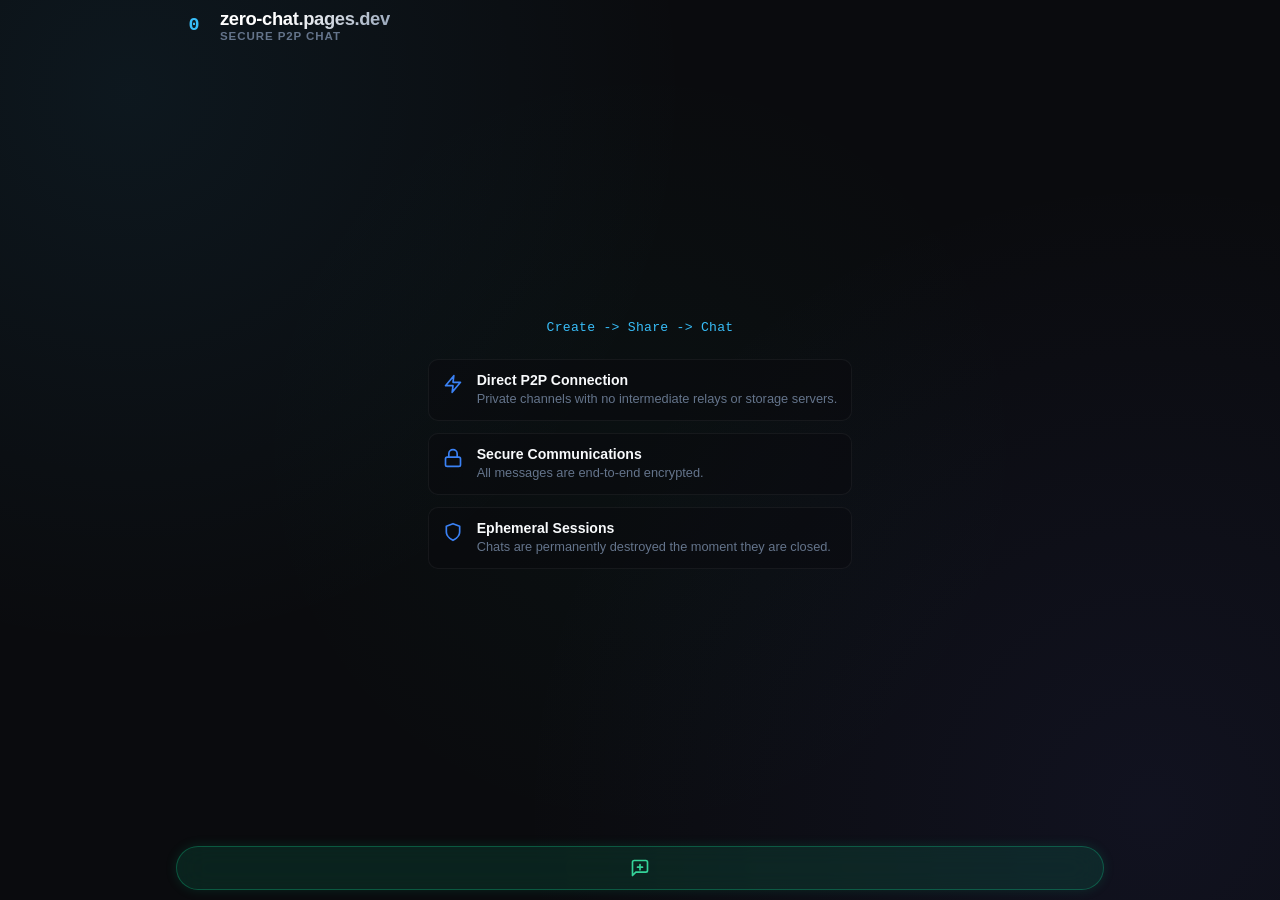
==== commit 1ad5ac75: "style(client): modernize create room button to emerald glassmorphic pill theme (REQ-044.5)" ====
--- a/zero_client/index.html
+++ b/zero_client/index.html
@@ -31,13 +31,15 @@
         }
         .btn-action-full {
             width: 100%;
-            padding: 12px 20px;
+            height: 44px;
+            padding: 0 24px;
             font-size: 0.9rem;
             display: flex;
             align-items: center;
             justify-content: center;
             gap: 8px;
             text-align: center;
+            border-radius: 9999px;
         }
         .create-room-bar {
             width: 100%;
--- a/zero_client/style.css
+++ b/zero_client/style.css
@@ -674,14 +674,15 @@
 .btn-action-full,
 #btn-create-room {
   width: 100%;
-  display: flex;
-  align-items: center;
-  justify-content: center;
-  padding: 12px 20px;
+  height: 44px;
+  display: flex;
+  align-items: center;
+  justify-content: center;
+  padding: 0 24px;
   font-size: 0.9rem;
   font-weight: 600;
   gap: 8px;
-  border-radius: 8px;
+  border-radius: 9999px;
   cursor: pointer;
   transition: all 0.2s ease;
   user-select: none;
@@ -695,17 +696,25 @@
 }
 
 .btn-emerald {
-  background: linear-gradient(135deg, #10b981 0%, #059669 100%) !important;
-  border: 1px solid rgba(16, 185, 129, 0.4) !important;
+  background: rgba(16, 185, 129, 0.14) !important;
+  border: 1px solid rgba(16, 185, 129, 0.35) !important;
+  color: #34d399 !important;
+  box-shadow: 0 0 12px rgba(16, 185, 129, 0.15);
+  backdrop-filter: blur(16px);
+  -webkit-backdrop-filter: blur(16px);
+  transition: transform 0.15s ease, box-shadow 0.15s ease, opacity 0.15s ease, background 0.2s ease, border-color 0.2s ease, color 0.2s ease;
+}
+
+.btn-emerald:hover:not(:disabled) {
+  background: rgba(16, 185, 129, 0.25) !important;
+  border-color: rgba(16, 185, 129, 0.6) !important;
   color: #ffffff !important;
-  box-shadow: 0 4px 14px rgba(16, 185, 129, 0.28);
-  transition: transform 0.15s ease, box-shadow 0.15s ease, opacity 0.15s ease, background 0.2s ease, border-color 0.2s ease;
-}
-
-.btn-emerald:hover:not(:disabled) {
-  background: linear-gradient(135deg, #34d399 0%, #059669 100%) !important;
-  box-shadow: 0 6px 20px rgba(16, 185, 129, 0.42);
+  box-shadow: 0 0 20px rgba(16, 185, 129, 0.35);
   transform: translateY(-1px);
+}
+
+.btn-emerald:active:not(:disabled) {
+  transform: translateY(0);
 }
 
 #btn-create-room.btn-copied {
@@ -717,17 +726,20 @@
 }
 
 #btn-create-room.btn-waiting {
-  background: linear-gradient(135deg, rgba(16, 185, 129, 0.18) 0%, rgba(5, 150, 105, 0.3) 100%) !important;
-  border: 1px solid rgba(52, 211, 153, 0.35) !important;
-  color: #a7f3d0 !important;
-  box-shadow: 0 4px 12px rgba(0, 0, 0, 0.2) !important;
+  background: rgba(16, 185, 129, 0.22) !important;
+  border: 1px solid rgba(52, 211, 153, 0.45) !important;
+  color: #6ee7b7 !important;
+  box-shadow: 0 0 14px rgba(16, 185, 129, 0.2) !important;
+  backdrop-filter: blur(16px);
+  -webkit-backdrop-filter: blur(16px);
   font-size: 0.85rem;
 }
 
 #btn-create-room.btn-waiting:hover:not(:disabled) {
-  background: linear-gradient(135deg, rgba(16, 185, 129, 0.28) 0%, rgba(5, 150, 105, 0.42) 100%) !important;
-  border-color: rgba(52, 211, 153, 0.55) !important;
+  background: rgba(16, 185, 129, 0.32) !important;
+  border-color: rgba(52, 211, 153, 0.7) !important;
   color: #ffffff !important;
+  box-shadow: 0 0 22px rgba(16, 185, 129, 0.4) !important;
   transform: translateY(-1px);
 }
 
